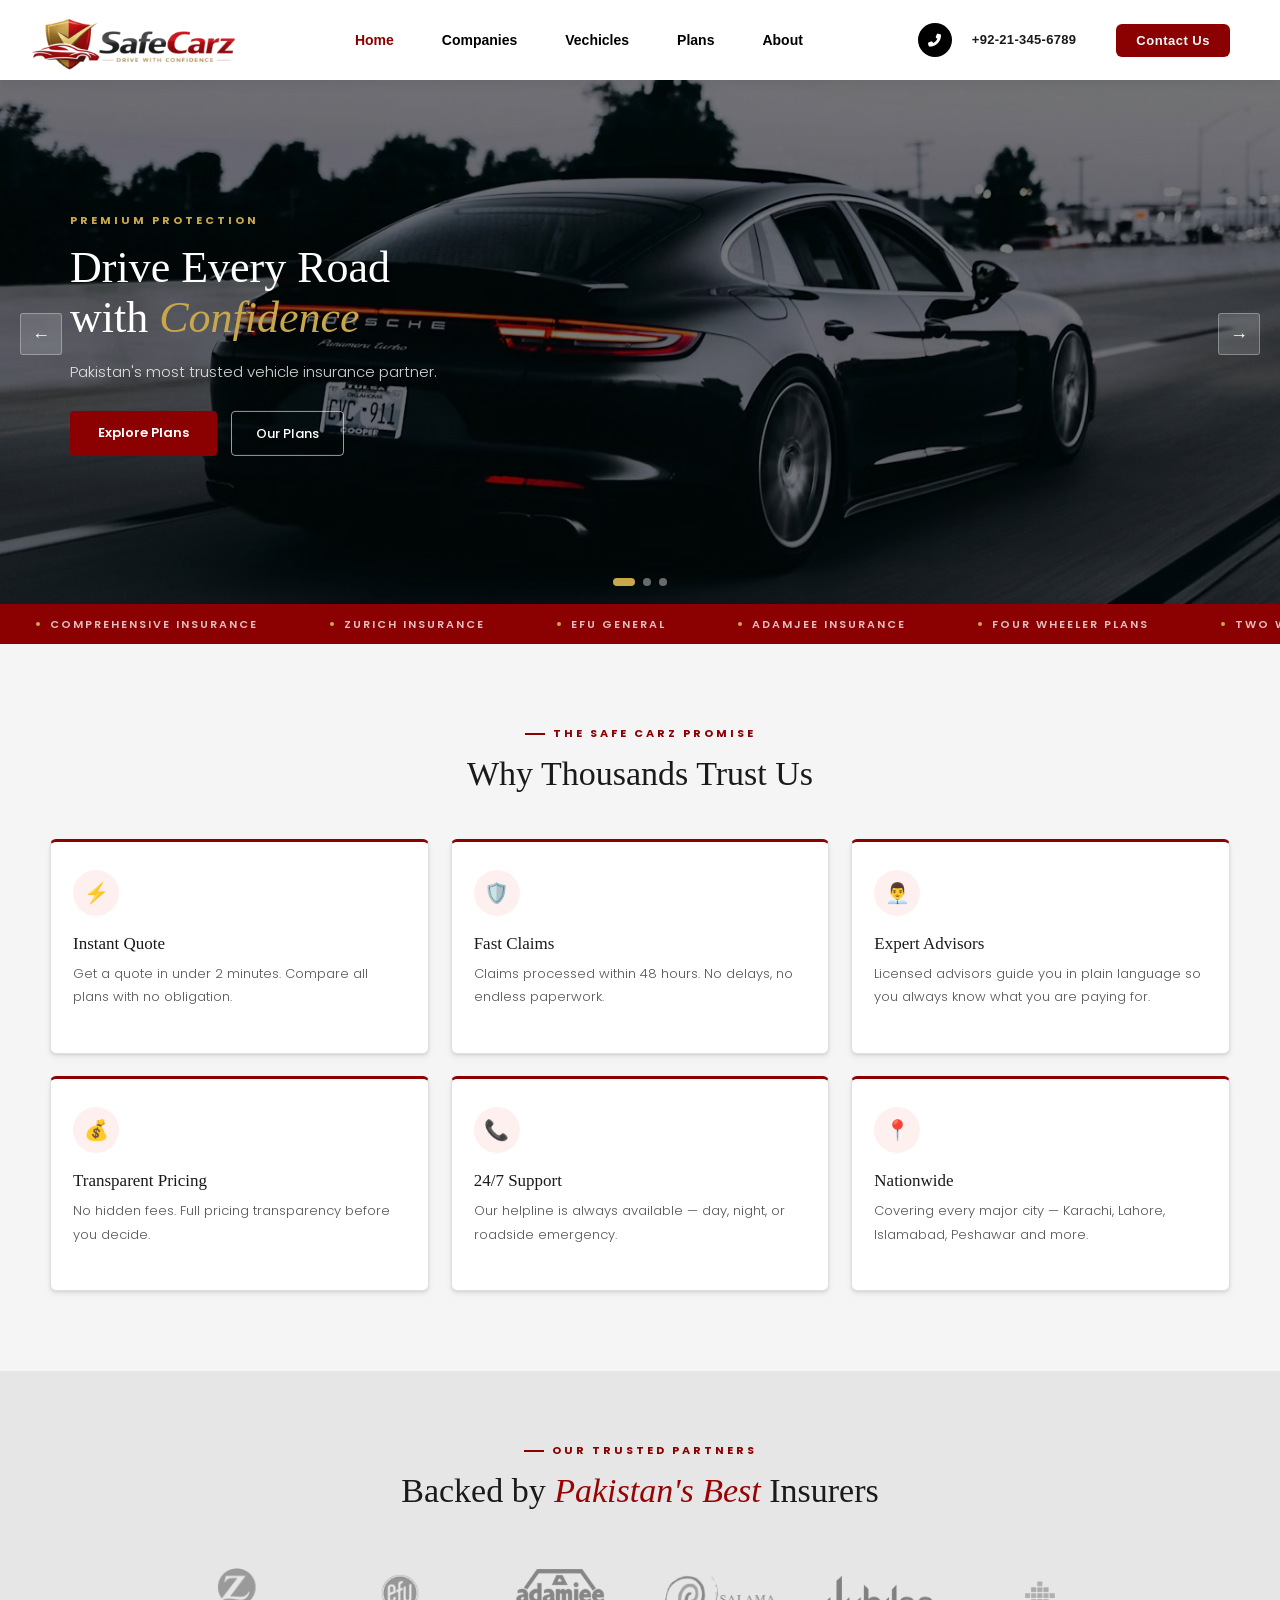
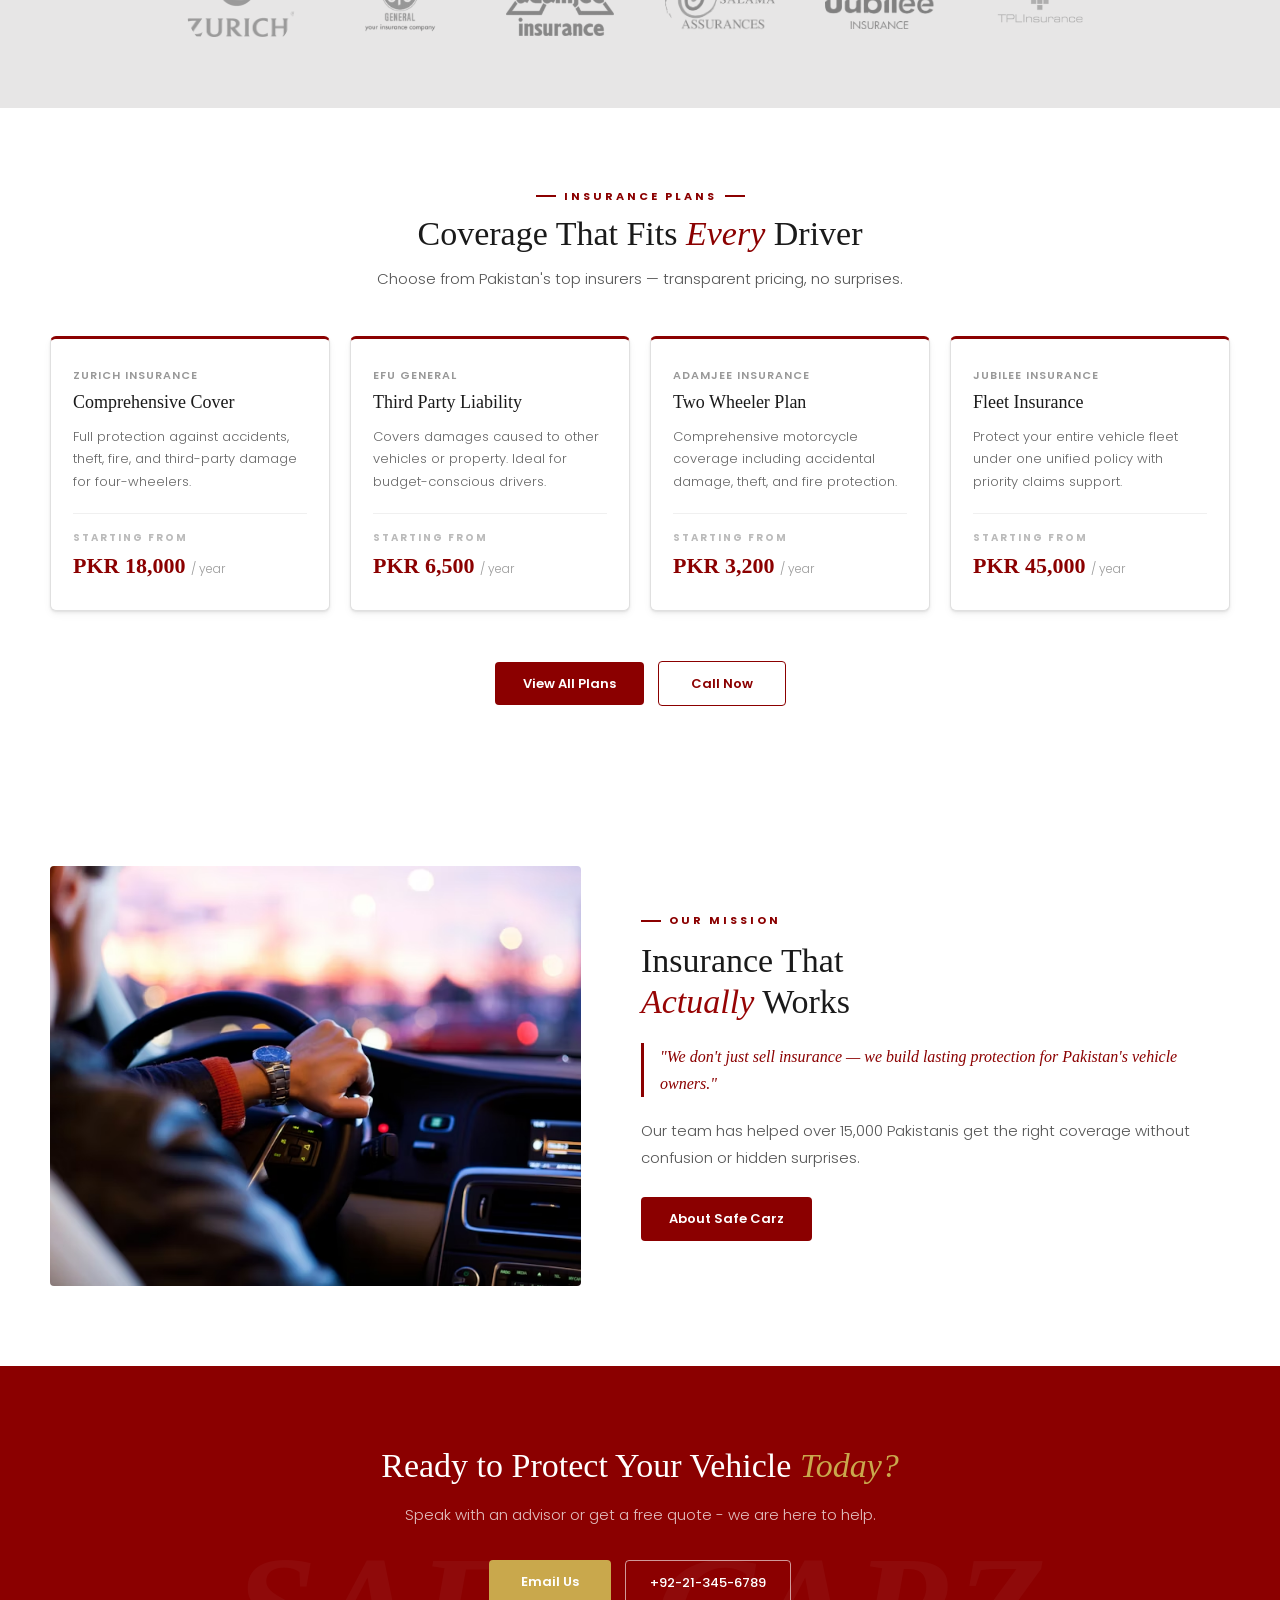
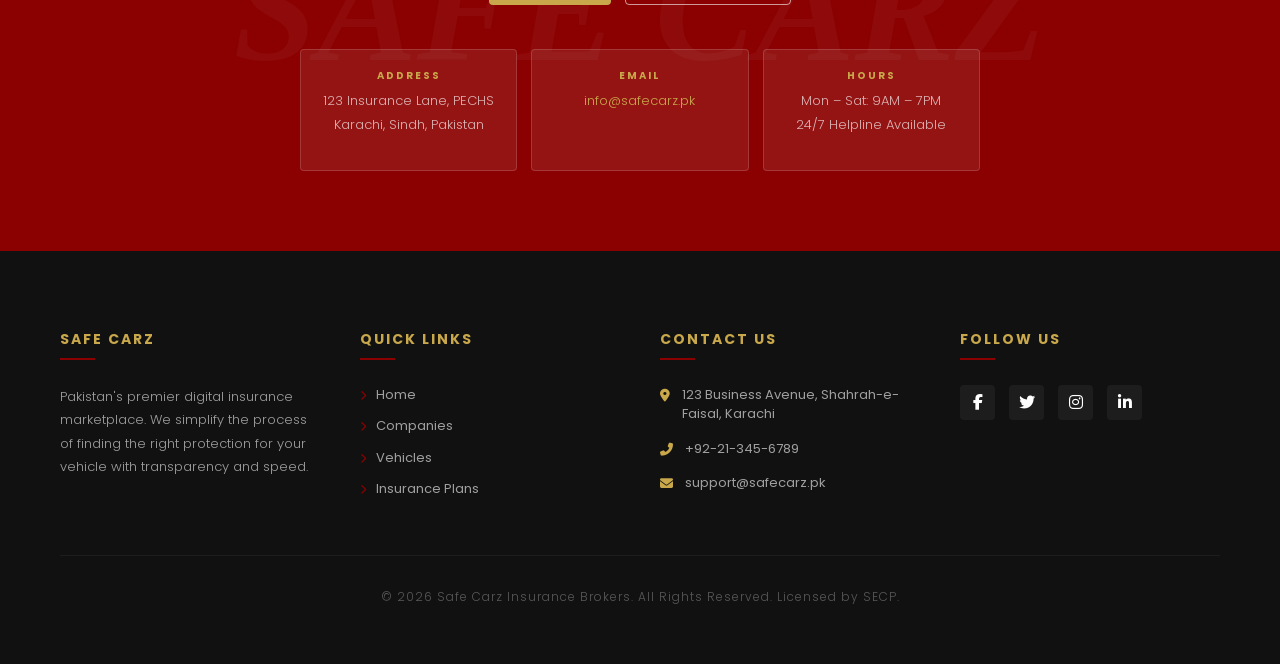
==== index.html @ 4051aa45 "moved files to root" ====
<!DOCTYPE html>
<html lang="en">
<head>
    <meta charset="UTF-8">
    <meta name="viewport" content="width=device-width, initial-scale=1.0">
    <title>Safe Carz — Premium Vehicle Insurance</title>
    <link href="https://fonts.googleapis.com/css2?family=Poppins:wght@300;400;600;700&display=swap" rel="stylesheet">
    <link rel="stylesheet" href="Style/HomePage.css">
    <link href="https://cdn.jsdelivr.net/npm/bootstrap@5.3.3/dist/css/bootstrap.min.css" rel="stylesheet">
    <link href="https://cdn.jsdelivr.net/npm/aos@2.3.4/dist/aos.css" rel="stylesheet">
    <link rel="stylesheet" href="https://cdnjs.cloudflare.com/ajax/libs/font-awesome/6.5.1/css/all.min.css">
    <link rel="stylesheet" href="Style/Global.css">
</head>
<body>
    <!-- Navbar -->
    <nav class="d-flex align-items-center justify-content-between flex-row">
        <div class="nav-logo">
            <img src="Assets/Safe Carz.png" alt="Safe Carz Logo">
        </div>
        <div class="navlinks d-flex gap-5">
            <a href="Index.html" style="color: #8B0000;">Home</a>
            <a href="companies.html">Companies</a>
            <a href="Vehicles.html">Vechicles</a>
            <a href="Plans.html">Plans</a>
            <a href="About.html">About</a>
        </div>
        <div class="nav-right">
            <div class="nphone-icon">
                <i class="fas fa-phone-alt"></i>
            </div>
            <div class="number">+92-21-345-6789</div>
            <a href="Contact.html"><button class="navbutton">Contact Us</button></a>
        </div>

        <button class="hamburger" aria-label="Toggle menu">
  <span></span><span></span><span></span>
</button>
    </nav>

    <!-- Hero Section -->
     <!-- Slide 1 -->
    <section class="hero">
        <div class="slide active">
            <img src="Assets/Car-slide-1.avif" alt="Car" />
            <div class="slide-overlay"></div>
            <div class="slide-text">
                <div class="tag">Premium Protection</div>
                <h1>Drive Every Road<br>with <em>Confidence</em></h1>
                <p>Pakistan's most trusted vehicle insurance partner.</p>
                <div class="btns">
                    <a href="Plans.html" class="btn-red">Explore Plans</a>
                    <a href="Plans.html" class="btn-white">Our Plans</a>
                </div>
            </div>
        </div>

        <!-- Slide 2 -->
        <div class="slide">
            <img src="Assets/Car-slide-2 .avif" alt="Car" />
            <div class="slide-overlay"></div>
            <div class="slide-text">
                <div class="tag">Zurich · EFU · Adamjee</div>
                <h1>8 Companies,<br><em>One</em> Trusted Partner</h1>
                <p>Compare plans from Pakistan's top insurers in one place.</p>
                <div class="btns">
                    <a href="companies.html" class="btn-red">View Companies</a>
                    <a href="Contact.html" class="btn-white">Call Now</a>
                </div>
            </div>
        </div>

        <!-- Slide 3 -->
        <div class="slide">
            <img src="Assets/Car-slide-3.avif" alt="Car" />
            <div class="slide-overlay"></div>
            <div class="slide-text">
                <div class="tag">Claims & Support</div>
                <h1>48-Hour<br><em>Claim</em> Settlement</h1>
                <p>Fast, fair claims — no delays, no paperwork hassle.</p>
                <div class="btns">
                    <a href="About.html" class="btn-red">Our Story</a>
                    <a href="Contact.html" class="btn-white">Contact Us</a>
                </div>
            </div>
        </div>

        <button class="arrow left" onclick="move(-1)">&#8592;</button>
        <button class="arrow right" onclick="move(1)">&#8594;</button>

        <div class="dots">
            <button class="dot on" onclick="goTo(0)"></button>
            <button class="dot" onclick="goTo(1)"></button>
            <button class="dot" onclick="goTo(2)"></button>
        </div>
    </section>

    <!-- Ticker -->
    <div class="ticker">
        <div class="ticker-inner">
            <div class="ticker-item">Comprehensive Insurance</div>
            <div class="ticker-item">Zurich Insurance</div>
            <div class="ticker-item">EFU General</div>
            <div class="ticker-item">Adamjee Insurance</div>
            <div class="ticker-item">Four Wheeler Plans</div>
            <div class="ticker-item">Two Wheeler Plans</div>
            <div class="ticker-item">48-Hour Claims</div>
            <div class="ticker-item">Nationwide Coverage</div>
            <div class="ticker-item">Comprehensive Insurance</div>
            <div class="ticker-item">Zurich Insurance</div>
            <div class="ticker-item">EFU General</div>
            <div class="ticker-item">Adamjee Insurance</div>
            <div class="ticker-item">Four Wheeler Plans</div>
            <div class="ticker-item">Two Wheeler Plans</div>
            <div class="ticker-item">48-Hour Claims</div>
            <div class="ticker-item">Nationwide Coverage</div>
        </div>
    </div>

    <!-- Why Choose Us -->
    <section class="why">
        <p class="label fade">The Safe Carz Promise</p>
        <h2 class="fade">Why Thousands Trust Us</h2>
        <div class="cards">
            <div class="why-card fade">
                <div class="card-icon">⚡</div>
                <h3>Instant Quote</h3>
                <p>Get a quote in under 2 minutes. Compare all plans with no obligation.</p>
            </div>
            <div class="why-card fade">
                <div class="card-icon">🛡️</div>
                <h3>Fast Claims</h3>
                <p>Claims processed within 48 hours. No delays, no endless paperwork.</p>
            </div>
            <div class="why-card fade">
                <div class="card-icon">👨‍💼</div>
                <h3>Expert Advisors</h3>
                <p>Licensed advisors guide you in plain language so you always know what you are paying for.</p>
            </div>
            <div class="why-card fade">
                <div class="card-icon">💰</div>
                <h3>Transparent Pricing</h3>
                <p>No hidden fees. Full pricing transparency before you decide.</p>
            </div>
            <div class="why-card fade">
                <div class="card-icon">📞</div>
                <h3>24/7 Support</h3>
                <p>Our helpline is always available — day, night, or roadside emergency.</p>
            </div>
            <div class="why-card fade">
                <div class="card-icon">📍</div>
                <h3>Nationwide</h3>
                <p>Covering every major city — Karachi, Lahore, Islamabad, Peshawar and more.</p>
            </div>
        </div>
    </section>

    <!-- Partners Section -->
    <section class="partners-section fade">
        <p class="label fade">Our Trusted Partners</p>
        <h2 class="fade" style="text-align:center; margin-bottom: 36px;">Backed by <em>Pakistan's Best</em> Insurers</h2>
        <div class="partner-img fade">
          <div class="partner-item">
            <img src="Assets/Zurich.png" alt="" class="p-img">
          </div>
          <div class="partner-item">
            <img src="Assets/EFU General Insurance logo PNG.png" alt="" class="p-img">
          </div>
          <div class="partner-item">
            <img src="Assets/Adamjee Insurance logo PNG.png" alt="" class="p-img">
          </div>
          <div class="partner-item">
            <img src="Assets/Salama Insurance logo PNG.png" alt="" class="p-img">
          </div>
          <div class="partner-item">
            <img src="Assets/Jubilee Insurance logo PNG.png" alt="" class="p-img">
          </div>
          <div class="partner-item">
            <img src="Assets/TPL Insurance logo PNG.png" alt="" class="p-img">
          </div>
        </div>
    </section>

    <!-- Plans Preview Section -->
    <section class="plans-section fade">
      <div class="plans-header">
        <div class="plans-label fade">Insurance Plans</div>
        <h2 class="plans-title fade">Coverage That Fits <em>Every</em> Driver</h2>
        <p class="plans-subtitle fade">Choose from Pakistan's top insurers — transparent pricing, no surprises.</p>
      </div>
      <div class="plans-grid">
        <div class="plan-card fade">
          <!-- <div class="plan-badge">Most Popular</div> -->
          <div class="plan-company">Zurich Insurance</div>
          <div class="plan-name">Comprehensive Cover</div>
          <div class="plan-desc">Full protection against accidents, theft, fire, and third-party damage for four-wheelers.</div>
          <div class="plan-divider"></div>
          <div class="plan-price-label">Starting from</div>
          <div class="plan-price">PKR 18,000 <span>/ year</span></div>
        </div>
        <div class="plan-card fade">
          <div class="plan-company">EFU General</div>
          <div class="plan-name">Third Party Liability</div>
          <div class="plan-desc">Covers damages caused to other vehicles or property. Ideal for budget-conscious drivers.</div>
          <div class="plan-divider"></div>
          <div class="plan-price-label">Starting from</div>
          <div class="plan-price">PKR 6,500 <span>/ year</span></div>
        </div>
        <div class="plan-card fade">
          <div class="plan-company">Adamjee Insurance</div>
          <div class="plan-name">Two Wheeler Plan</div>
          <div class="plan-desc">Comprehensive motorcycle coverage including accidental damage, theft, and fire protection.</div>
          <div class="plan-divider"></div>
          <div class="plan-price-label">Starting from</div>
          <div class="plan-price">PKR 3,200 <span>/ year</span></div>
        </div>
        <div class="plan-card fade">
          <div class="plan-company">Jubilee Insurance</div>
          <div class="plan-name">Fleet Insurance</div>
          <div class="plan-desc">Protect your entire vehicle fleet under one unified policy with priority claims support.</div>
          <div class="plan-divider"></div>
          <div class="plan-price-label">Starting from</div>
          <div class="plan-price">PKR 45,000 <span>/ year</span></div>
        </div>
      </div>
      <div class="plans-cta fade">
        <a href="Plans.html" class="btn-red">View All Plans</a>
        <a href="Contact.html" class="btn-outline">Call Now</a>
      </div>
    </section>

    <!-- Features Section -->
    <section class="feature">
        <img src="Assets/Feature-img.avif" alt="Driving" />
        <div class="feature-text">
            <p class="label fade">Our Mission</p>
            <h2 class="fade">Insurance That<br><em>Actually</em> Works</h2>
            <div class="feature-quote fade">"We don't just sell insurance — we build lasting protection for Pakistan's vehicle owners."</div>
            <p class="fade">Our team has helped over 15,000 Pakistanis get the right coverage without confusion or hidden surprises.</p>
            <div style="margin-top:26px" class="fade">
                <a href="#" class="btn-red">About Safe Carz</a>
            </div>
        </div>
    </section>

    <!-- CTA Section -->
    <section class="cta fade">
        <h2 class="fade">Ready to Protect Your Vehicle <em>Today?</em></h2>
        <p class="fade">Speak with an advisor or get a free quote - we are here to help.</p>
        <div class="cta-btns fade">
            <a href="mailto:info@safecarz.pk" class="btn-gold">Email Us</a>
            <a href="" class="btn-white">+92-21-345-6789</a>
        </div>
        <div class="cta-boxes fade">
            <div class="cta-box">
                <div class="cta-box-title">Address</div>
                <p>123 Insurance Lane, PECHS<br>Karachi, Sindh, Pakistan</p>
            </div>
            <div class="cta-box">
                <div class="cta-box-title">Email</div>
                <p><a href="mailto:info@safecarz.pk">info@safecarz.pk</a></p>
            </div>
            <div class="cta-box">
                <div class="cta-box-title">Hours</div>
                <p>Mon – Sat: 9AM – 7PM<br>24/7 Helpline Available</p>
            </div>
        </div>
    </section>

    <!-- Footer -->
  <footer class="sc-footer">
    <div class="container" style="max-width: 1200px; margin: 0 auto; padding: 0 20px;">
        <div class="footer-grid" style="display: grid; grid-template-columns: repeat(auto-fit, minmax(200px, 1fr)); gap: 40px;">
            
            <div class="footer-col">
                <h4 class="sc-footer-heading">Safe Carz</h4>
                <p class="sc-footer-text">
                    Pakistan's premier digital insurance marketplace. We simplify the process of finding the right protection for your vehicle with transparency and speed.
                </p>
            </div>

            <div class="footer-col">
                <h4 class="sc-footer-heading">Quick Links</h4>
                <ul class="sc-footer-links">
                    <li><a href="HomePage.html"><i class="fas fa-chevron-right"></i> Home</a></li>
                    <li><a href="companies.html"><i class="fas fa-chevron-right"></i> Companies</a></li>
                    <li><a href="Vehicles.html"><i class="fas fa-chevron-right"></i> Vehicles</a></li>
                    <li><a href="Plans.html"><i class="fas fa-chevron-right"></i> Insurance Plans</a></li>
                </ul>
            </div>

            <div class="footer-col">
                <h4 class="sc-footer-heading">Contact Us</h4>
                <div class="sc-footer-contact-item">
                    <i class="fas fa-map-marker-alt"></i>
                    <span>123 Business Avenue, Shahrah-e-Faisal, Karachi</span>
                </div>
                <div class="sc-footer-contact-item">
                    <i class="fas fa-phone-alt"></i>
                    <a href="tel:+92213456789">+92-21-345-6789</a>
                </div>
                <div class="sc-footer-contact-item">
                    <i class="fas fa-envelope"></i>
                    <a href="mailto:support@safecarz.pk">support@safecarz.pk</a>
                </div>
            </div>

            <div class="footer-col">
                <h4 class="sc-footer-heading">Follow Us</h4>
                <div class="sc-social-icons">
                    <a href="#"><i class="fab fa-facebook-f"></i></a>
                    <a href="#"><i class="fab fa-twitter"></i></a>
                    <a href="#"><i class="fab fa-instagram"></i></a>
                    <a href="#"><i class="fab fa-linkedin-in"></i></a>
                </div>
            </div>
        </div>

        <div class="sc-footer-hr"></div>
        <p class="sc-footer-bottom">&copy; 2026 Safe Carz Insurance Brokers. All Rights Reserved. Licensed by SECP.</p>
    </div>
 </footer>

<script src="Scripts/Homepage.js"></script>
</body>
</html>
---- Style/HomePage.css ----
/* ── Hero Section  */
.hero {
  margin-top: 68px;
  position: relative;
  height: 540px;
  overflow: hidden;
}

.slide {
  position: absolute;
  inset: 0;
  opacity: 0;
  transition: opacity 1s;
}

.slide.active {
  opacity: 1;
}

.slide img {
  width: 100%;
  height: 100%;
  object-fit: cover;
}

.slide-overlay {
  position: absolute;
  inset: 0;
  background: rgba(0, 0, 0, 0.52);
}

.slide-text {
  position: absolute;
  top: 50%;
  left: 70px;
  transform: translateY(-50%);
  color: white;
  max-width: 520px;
}

.slide-text .tag {
  font-size: 11px;
  font-weight: 700;
  letter-spacing: 3px;
  text-transform: uppercase;
  color: #C9A84C;
  margin-bottom: 14px;
}

.slide-text h1 {
  font-family: Georgia, serif;
  font-size: 44px;
  line-height: 1.15;
  margin-bottom: 14px;
}

.slide-text h1 em {
  color: #C9A84C;
  font-style: italic;
}

.slide-text p {
  color: rgba(255, 255, 255, 0.82);
  margin-bottom: 26px;
}

.slide-text .btns {
  display: flex;
  gap: 14px;
}

.arrow {
  position: absolute;
  top: 50%;
  transform: translateY(-50%);
  background: rgba(255, 255, 255, 0.15);
  border: 1px solid rgba(255, 255, 255, 0.3);
  color: #fff;
  width: 42px;
  height: 42px;
  font-size: 18px;
  cursor: pointer;
  display: flex;
  align-items: center;
  justify-content: center;
  z-index: 10;
  border-radius: 3px;
}

.arrow:hover {
  background: #8B0000;
  border-color: #8B0000;
}

.arrow.left {
  left: 20px;
}

.arrow.right {
  right: 20px;
}

.dots {
  position: absolute;
  bottom: 18px;
  left: 50%;
  transform: translateX(-50%);
  display: flex;
  gap: 8px;
  z-index: 10;
}

.dot {
  width: 8px;
  height: 8px;
  border-radius: 50%;
  background: rgba(255, 255, 255, 0.4);
  border: none;
  cursor: pointer;
  transition: background 0.3s, width 0.3s;
}

.dot.on {
  background: #C9A84C;
  width: 22px;
  border-radius: 4px;
}

/* ── Ticker ── */
.ticker {
  background: #8B0000;
  height: 40px;
  overflow: hidden;
  display: flex;
  align-items: center;
}

.ticker-inner {
  display: flex;
  animation: scroll 24s linear infinite;
  white-space: nowrap;
}

.ticker-item {
  padding: 0 36px;
  font-size: 11px;
  font-weight: 600;
  letter-spacing: 2px;
  text-transform: uppercase;
  color: rgba(255, 255, 255, 0.75);
  display: flex;
  align-items: center;
  gap: 10px;
}

.ticker-item::before {
  content: '';
  width: 4px;
  height: 4px;
  border-radius: 50%;
  background: #C9A84C;
}

@keyframes scroll {
  from {
    transform: translateX(0);
  }

  to {
    transform: translateX(-50%);
  }
}

/* ── Why Choose Us ── */
.why {
  background: #f5f5f5;
  padding: 80px 50px;
  transition: 0.3s ease-in-out;
}

.why h2,
.why .label {
  text-align: center;
  justify-content: center;
}

.why h2 {
  margin-bottom: 44px;
}

.cards {
     transition: 0.3s ease-in-out;
  display: grid;
  grid-template-columns: repeat(3, 1fr);
  gap: 22px;
}

/* SHARED SHIMMER CARD  — why-card + plan-card */
.why-card,
.plan-card {
  background: #fff;
  border: 1px solid #e0e0e0;
  border-top: 3px solid #8B0000;
  padding: 28px 22px;
  border-radius: 6px;
     transition: 0.3s ease-in-out;
  position: relative;
  overflow: hidden;
  cursor: pointer;
  box-shadow:
    0 1px 2px rgba(0, 0, 0, 0.06),
    0 2px 4px rgba(0, 0, 0, 0.06),
    0 4px 8px rgba(0, 0, 0, 0.04);
  transition:
    transform 0.35s cubic-bezier(0.22, 0.61, 0.36, 1),
    box-shadow 0.35s cubic-bezier(0.22, 0.61, 0.36, 1),
    border-color 0.3s;
       transition: 0.3s ease-in-out;  
}

/* Shimmer beam */
.why-card::before,
.plan-card::before {
  content: '';
     transition: 0.3s ease-in-out;
  position: absolute;
  top: 0;
  left: -80%;
  width: 60%;
  height: 100%;
  background: linear-gradient(105deg,
      transparent 40%,
      rgba(255, 255, 255, 0.6) 50%,
      transparent 60%);
  transform: skewX(-15deg);
  transition: left 0.6s ease;
  pointer-events: none;
  z-index: 2;
}

/* Inner highlight rim */
.why-card::after,
.plan-card::after {
  content: '';
  position: absolute;
  inset: 0;
  border-radius: 6px;
  border-top: 1px solid rgba(255, 255, 255, 0.85);
  pointer-events: none;
  z-index: 3;
   transition: 0.3s ease-in-out;
}

/* Lift on hover — !important overrides .fade.show's translateY(0) */
.why-card:hover,
.plan-card:hover,
.why-card.fade.show:hover,
.plan-card.fade.show:hover,
.why-card.show:hover,
.plan-card.show:hover {
  transform: translateY(-8px) scale(1.01) !important;
  border-left-color: #c0c0c0;
  border-right-color: #c0c0c0;
     transition: 0.3s ease-in-out;
  border-bottom-color: #c0c0c0;
  border-top: 3px solid #8B0000;
  box-shadow:
    0 2px 4px rgba(0, 0, 0, 0.06),
    0 6px 12px rgba(0, 0, 0, 0.08),
    0 16px 32px rgba(0, 0, 0, 0.10),
    0 24px 48px rgba(139, 0, 0, 0.07);
     transition: 0.3s ease-in-out;
}

/* Trigger shimmer */
.why-card:hover::before,
.plan-card:hover::before {
  left: 120%;
     transition: 0.3s ease-in-out;
}

/* Keep card text above the shimmer layer */
.why-card>*,
.plan-card>* {
  position: relative;
  z-index: 1;
     transition: 0.3s ease-in-out;
}

/* ── Why-card extras ── */
.why-card .card-icon {
  width: 46px;
  height: 46px;
  border-radius: 50%;
  background: #fff0f0;
  font-size: 20px;
  display: flex;
  align-items: center;
  justify-content: center;
  margin-bottom: 18px;
}

.why-card h3 {
  font-family: Georgia, serif;
  font-size: 17px;
  margin-bottom: 8px;
  color: #1a1a1a;
}

.why-card p {
  font-size: 13px;
}

/* Card entrance animation */
@keyframes cardRise {
  from {
    opacity: 0;
    transform: translateY(40px);
  }

  to {
    opacity: 1;
    transform: translateY(0);
  }
}

.why-card.show {
  /* animation: cardRise 0.55s cubic-bezier(.22, .68, 0, 1.2) forwards; */
     transition: 0.3s ease-in-out;
}

.why-card:nth-child(1) {
  animation-delay: 0.05s;
}

.why-card:nth-child(2) {
  animation-delay: 0.12s;
}

.why-card:nth-child(3) {
  animation-delay: 0.19s;
}

.why-card:nth-child(4) {
  animation-delay: 0.26s;
}

.why-card:nth-child(5) {
  animation-delay: 0.33s;
}

.why-card:nth-child(6) {
  animation-delay: 0.40s;
}

/* ── Partners ── */
.partner-img {
  display: flex;
  gap: 50px;
  justify-content: center;
  align-items: center;
  margin-bottom: 30px;
}

.p-img {
  height: 110px;
  width: 110px;
  border-radius: 50%;
  object-fit: contain;
  filter: grayscale(100%);
  opacity: 0.6;
  transition: filter 0.3s, opacity 0.3s, transform 0.3s;
}

.partners-section {
  padding: 70px 50px;
  background: #ffffff;
  text-align: center;
  background-color: #e7e6e6;
  margin-bottom: -50px;
}

.partners-section .label {
  justify-content: center;
}

.p-img:hover {
  filter: grayscale(0%);
  opacity: 1;
  transform: scale(1.1);
}

.partner-item {
  display: flex;
  flex-direction: column;
  align-items: center;
  gap: 40px;
  cursor: pointer;
}

.partner-item:hover .p-img {
  filter: grayscale(0%);
  opacity: 1;
  transform: scale(1.1);
}

/* ── Plans Section ── */
.plans-section {
  padding: 80px 50px;
  background: #fff;
}

.plans-header {
  text-align: center;
  margin-bottom: 44px;
}

.plans-label {
  font-size: 11px;
  font-weight: 700;
  letter-spacing: 3px;
  text-transform: uppercase;
  color: #8B0000;
  margin-bottom: 10px;
  display: flex;
  align-items: center;
  justify-content: center;
  gap: 8px;
}

.plans-label::before,
.plans-label::after {
  content: '';
  width: 20px;
  height: 2px;
  background: #8B0000;
}

.plans-title {
  font-family: Georgia, serif;
  font-size: 34px;
  color: #1a1a1a;
  margin-bottom: 10px;
}

.plans-title em {
  color: #8B0000;
  font-style: italic;
}

.plans-subtitle {
  font-size: 15px;
  color: #555;
  font-weight: 300;
}

.plans-grid {
  display: grid;
  grid-template-columns: repeat(4, 1fr);
  gap: 20px;
  margin-bottom: 40px;
}

/* ── Plan-card internals ── */
.plan-badge {
  display: inline-block;
  font-size: 9px;
  font-weight: 700;
  letter-spacing: 2px;
  text-transform: uppercase;
  background: rgba(201, 168, 76, 0.12);
  color: #8B6914;
  border: 1px solid rgba(201, 168, 76, 0.3);
  padding: 3px 8px;
  border-radius: 2px;
  margin-bottom: 14px;
}

.plan-company {
  font-size: 11px;
  color: #999;
  font-weight: 600;
  letter-spacing: 1px;
  text-transform: uppercase;
  margin-bottom: 6px;
}

.plan-name {
  font-family: Georgia, serif;
  font-size: 18px;
  color: #1a1a1a;
  margin-bottom: 10px;
}

.plan-desc {
  font-size: 13px;
  color: #666;
  line-height: 1.7;
  font-weight: 300;
  margin-bottom: 20px;
}

.plan-divider {
  height: 1px;
  background: #f0f0f0;
  margin-bottom: 16px;
}

.plan-price-label {
  font-size: 10px;
  font-weight: 700;
  letter-spacing: 2px;
  text-transform: uppercase;
  color: #bbb;
  margin-bottom: 4px;
}

.plan-price {
  font-family: Georgia, serif;
  font-size: 22px;
  color: #8B0000;
  font-weight: 700;
}

.plan-price span {
  font-size: 12px;
  color: #999;
  font-family: 'Poppins', sans-serif;
  font-weight: 300;
}

.plans-cta {
  text-align: center;
  margin-top: 50px;
  display: flex;
  justify-content: center;
  align-items: center;
  gap: 14px;
}

.btn-outline {
  background: transparent;
  color: #8B0000;
  padding: 12px 32px;
  border: 1px solid #8B0000;
  font-size: 13px;
  font-weight: 600;
  border-radius: 4px;
  cursor: pointer;
  display: inline-block;
  margin-left: 0;
}

.plan-card.show {
  animation: cardRise 0.55s cubic-bezier(.22, .68, 0, 1.2) forwards;
     transition: 0.3s ease-in-out;
}

.plan-card:nth-child(1) {
  animation-delay: 0.05s;
     transition: 0.3s ease-in-out;
}

.plan-card:nth-child(2) {
  animation-delay: 0.12s;
     transition: 0.3s ease-in-out;
}

.plan-card:nth-child(3) {
  animation-delay: 0.19s;
     transition: 0.3s ease-in-out;
}

.plan-card:nth-child(4) {
  animation-delay: 0.26s;
     transition: 0.3s ease-in-out;
}

/* ── Feature ── */
.feature {
  display: flex;
  align-items: center;
  gap: 60px;
  padding: 80px 50px;
  background: #fff;
}

.feature img {
  width: 45%;
  height: 420px;
  object-fit: cover;
  border-radius: 4px;
}

.feature-text {
  flex: 1;
}

.feature-quote {
  font-family: Georgia, serif;
  font-size: 16px;
  font-style: italic;
  color: #8B0000;
  border-left: 3px solid #8B0000;
  padding-left: 16px;
  margin: 20px 0;
  line-height: 1.7;
}

.fade {
  opacity: 0;
  transform: translateY(24px);
     transition: 0.3s ease-in-out;
}

.fade.show {
  opacity: 1;
     transition: 0.3s ease-in-out;
  transform: translateY(0);
}

/* Cards that are also .fade need hover transition to be fast */
.why-card.fade,
.plan-card.fade {
  transition:
    opacity 0.6s ease,
    transform 0.35s cubic-bezier(0.22, 0.61, 0.36, 1),
    box-shadow 0.35s cubic-bezier(0.22, 0.61, 0.36, 1),
    border-color 0.3s;
       transition: 0.3s ease-in-out;
}

/* ── CTA Section ── */
.cta {
  background: #8B0000;
  padding: 80px 50px;
  text-align: center;
  position: relative;
  overflow: hidden;
}

.cta::before {
  content: 'SAFE CARZ';
  position: absolute;
  top: 50%;
  left: 50%;
  transform: translate(-50%, -50%);
  font-family: Georgia, serif;
  font-size: 150px;
  font-weight: 700;
  font-style: italic;
  color: rgba(255, 255, 255, 0.04);
  white-space: nowrap;
  pointer-events: none;
}

.cta h2 {
  color: #fff;
  position: relative;
}

.cta h2 em {
  color: #C9A84C;
}

.cta>p {
  color: rgba(255, 255, 255, 0.75);
  margin-bottom: 32px;
  position: relative;
}

.cta-btns {
  display: flex;
  gap: 14px;
  justify-content: center;
  position: relative;
  margin-bottom: 44px;
}

.btn-gold {
  background: #C9A84C;
  color: #fff;
  padding: 12px 32px;
  border: none;
  font-size: 13px;
  font-weight: 600;
  border-radius: 4px;
  cursor: pointer;
  display: inline-block;
}

.btn-gold:hover {
  background: #b8943d;
}

.cta-boxes {
  display: grid;
  grid-template-columns: repeat(3, 1fr);
  gap: 14px;
  max-width: 680px;
  margin: 0 auto;
  position: relative;
}

.cta-box {
  background: rgba(255, 255, 255, 0.08);
  border: 1px solid rgba(255, 255, 255, 0.15);
  padding: 18px;
  border-radius: 4px;
}

.cta-box-title {
  font-size: 10px;
  font-weight: 700;
  letter-spacing: 2px;
  text-transform: uppercase;
  color: #C9A84C;
  margin-bottom: 6px;
}

.cta-box p {
  color: rgba(255, 255, 255, 0.68);
  font-size: 13px;
}

.cta-box a {
  color: #C9A84C;
}

/* ── Footer ── */
/* ===== SAFE CARZ FOOTER STYLES ===== */
.sc-footer {
    background: #111111;
    padding: 80px 0 40px;
    font-family: 'Poppins', sans-serif;
}

.sc-footer-heading {
    color: #C9A84C;
    margin-bottom: 25px;
    font-weight: 700;
    letter-spacing: 2px;
    text-transform: uppercase;
    font-size: 14px;
    position: relative;
    padding-bottom: 12px;
}

.sc-footer-heading::after {
    content: '';
    position: absolute;
    left: 0;
    bottom: 0;
    width: 35px;
    height: 2px;
    background: #8B0000;
}

.sc-footer-text {
    color: rgba(255, 255, 255, 0.6);
    line-height: 1.8;
    font-size: 13px;
}

.sc-footer-links {
    list-style: none;
    padding: 0;
}

.sc-footer-links li {
    margin-bottom: 12px;
}

.sc-footer-links li a {
    color: rgba(255, 255, 255, 0.6);
    text-decoration: none;
    display: flex;
    align-items: center;
    gap: 10px;
    transition: all 0.3s ease;
    font-size: 13px;
}

.sc-footer-links li a:hover {
    color: #C9A84C;
    transform: translateX(5px);
}

.sc-footer-links li a i {
    font-size: 10px;
    color: #8B0000;
}

.sc-footer-contact-item {
    display: flex;
    align-items: flex-start;
    gap: 12px;
    margin-bottom: 15px;
    font-size: 13px;
    color: rgba(255, 255, 255, 0.6);
}

.sc-footer-contact-item i {
    color: #C9A84C;
    margin-top: 4px;
}

.sc-footer-contact-item a {
    color: inherit;
    text-decoration: none;
}

.sc-social-icons a {
    display: inline-flex;
    align-items: center;
    justify-content: center;
    width: 35px;
    height: 35px;
    background: rgba(255,255,255,0.05);
    border-radius: 4px;
    margin-right: 10px;
    color: #fff;
    transition: all 0.3s ease;
}

.sc-social-icons a:hover {
    background: #8B0000;
    color: #fff;
    transform: translateY(-3px);
}

.sc-footer-hr {
    height: 1px;
    background: rgba(255, 255, 255, 0.05);
    margin: 40px 0 30px;
}

.sc-footer-bottom {
    font-size: 12px;
    color: rgba(255, 255, 255, 0.3);
    text-align: center;
    letter-spacing: 1px;
}

/* Responsive adjust for the grid */
@media (max-width: 768px) {
    .sc-footer {
        padding: 50px 0 30px;
        text-align: center;
    }
    .sc-footer-heading::after {
        left: 50%;
        transform: translateX(-50%);
    }
    .sc-footer-links li a {
        justify-content: center;
    }
    .sc-footer-contact-item {
        justify-content: center;
    }
}

@keyframes fadeInUp {
  from {
    opacity: 0;
    transform: translateY(30px);
  }

  to {
    opacity: 1;
    transform: translateY(0);
  }
}

@keyframes fadeInLeft {
  from {
    opacity: 0;
    transform: translateX(-40px);
  }

  to {
    opacity: 1;
    transform: translateX(0);
  }
}

@keyframes fadeInRight {
  from {
    opacity: 0;
    transform: translateX(40px);
  }

  to {
    opacity: 1;
    transform: translateX(0);
  }
}

@keyframes scaleIn {
  from {
    opacity: 0;
    transform: scale(0.88);
  }

  to {
    opacity: 1;
    transform: scale(1);
  }
}

@keyframes slideInTag {
  from {
    opacity: 0;
    letter-spacing: 8px;
  }

  to {
    opacity: 1;
    letter-spacing: 3px;
  }
}
@keyframes pulseGlow {

  0%,
  100% {
    box-shadow: 0 0 0 0 rgba(139, 0, 0, 0.0);
  }

  50% {
    box-shadow: 0 0 18px 4px rgba(139, 0, 0, 0.18);
  }
}

@keyframes borderPulse {

  0%,
  100% {
    border-color: #8B0000;
  }

  50% {
    border-color: #C9A84C;
  }
}

@keyframes floatY {

  0%,
  100% {
    transform: translateY(0);
  }

  50% {
    transform: translateY(-6px);
  }
}

@keyframes countUp {
  from {
    opacity: 0;
    transform: translateY(12px);
  }

  to {
    opacity: 1;
    transform: translateY(0);
  }
}

@keyframes spinIn {
  from {
    opacity: 0;
    transform: rotate(-20deg) scale(0.7);
  }

  to {
    opacity: 1;
    transform: rotate(0deg) scale(1);
  }
}

/* ── Hero slide text ── */
.slide.active .tag {
  animation: slideInTag 0.7s 0.2s ease both;
}

.slide.active h1 {
  animation: fadeInLeft 0.75s 0.35s cubic-bezier(0.22, 0.61, 0.36, 1) both;
}

.slide.active p {
  animation: fadeInLeft 0.75s 0.55s ease both;
}

.slide.active .btns {
  animation: fadeInUp 0.65s 0.75s ease both;
}
 .btn-red::after,
.btn-gold::after {
  content: '';
  position: absolute;
  inset: 0;
  width: auto;
  height: auto;
  background: rgba(255, 255, 255, 0.15);
  transform: translateX(-100%) skewX(-15deg);
  transition: transform 0.45s ease;
  bottom: auto;
  left: 0;
} 

 .btn-red:hover::after,
.btn-gold:hover::after {
  transform: translateX(120%) skewX(-15deg);
}

.btn-red:hover,
.btn-gold:hover {
  transform: translateY(-2px);
  box-shadow: 0 6px 20px rgba(139, 0, 0, 0.35);
}

.btn-outline {
  transition: background 0.3s ease, color 0.3s ease, transform 0.2s ease, box-shadow 0.3s ease;
}

.btn-outline:hover {
  /* background: #8B0000; */
  /* color: #fff; */
  transform: translateY(-2px);
  box-shadow: 0 6px 20px rgba(139, 0, 0, 0.3);
} 

/* ── Feature section image ── */
.feature img {
  transition: transform 0.5s ease, box-shadow 0.5s ease;
}

.feature img:hover {
  transform: scale(1.03);
  box-shadow: 0 24px 50px rgba(0, 0, 0, 0.18);
}

/* ── Feature quote bar animation ── */
.feature-quote {
  position: relative;
  transition: border-left-color 0.4s ease, padding-left 0.3s ease;
}

.feature-quote:hover {
  border-left-color: #C9A84C;
  padding-left: 22px;
}

/* ── CTA buttons float animation ── */
.cta-btns .btn-gold {
  animation: floatY 3s 0s ease-in-out infinite;
}

.cta-btns .btn-white {
  animation: floatY 3s 1.5s ease-in-out infinite;
}

/* ── CTA boxes ── */
.cta-box {
  transition: background 0.3s ease, transform 0.3s ease, border-color 0.3s ease;
}

.cta-box:hover {
  background: rgba(255, 255, 255, 0.14);
  border-color: rgba(201, 168, 76, 0.5);
  transform: translateY(-4px);
}

.cta-box-title {
  transition: letter-spacing 0.3s ease;
}

.cta-box:hover .cta-box-title {
  letter-spacing: 3px;
}

/* ============================================================
   PASTE THIS AT THE VERY BOTTOM OF YOUR HomePage.css
   ============================================================ */

/* Hamburger button (hidden on desktop) */
.hamburger {
  display: none;
  flex-direction: column;
  gap: 5px;
  cursor: pointer;
  background: none;
  border: none;
  padding: 4px;
}
.hamburger span {
  display: block;
  width: 26px;
  height: 2px;
  background: #1a1a1a;
  border-radius: 2px;
  transition: all 0.3s ease;
}
.hamburger.open span:nth-child(1) { transform: translateY(7px) rotate(45deg); }
.hamburger.open span:nth-child(2) { opacity: 0; }
.hamburger.open span:nth-child(3) { transform: translateY(-7px) rotate(-45deg); }

/* ── Tablet (max 991px) ── */
@media (max-width: 991px) {
  .hamburger { display: flex; }

  .navlinks {
    position: fixed;
    top: 68px;
    left: 0; right: 0;
    background: #fff;
    flex-direction: column !important;
    gap: 0 !important;
    max-height: 0;
    overflow: hidden;
    transition: max-height 0.4s ease;
    z-index: 999;
    box-shadow: 0 4px 12px rgba(0,0,0,0.1);
  }
  .navlinks.open { max-height: 400px; padding: 12px 0 20px; }
  .navlinks a { padding: 13px 28px; display: block; border-bottom: 1px solid #f0f0f0; }

  .nav-right { display: none; }

  .cards { grid-template-columns: repeat(2, 1fr); }
  .plans-grid { grid-template-columns: repeat(2, 1fr); }

  .feature { flex-direction: column; gap: 36px; }
  .feature img { width: 100%; height: 300px; }

  .partner-img { flex-wrap: wrap; gap: 22px; }
  .cta-boxes { grid-template-columns: repeat(3, 1fr); max-width: 100%; }
}

/* ── Mobile (max 767px) ── */
@media (max-width: 767px) {
  .hero { height: 420px; }

  .slide-text { left: 20px; right: 20px; max-width: 100%; }
  .slide-text h1 { font-size: 26px; }
  .slide-text .btns { flex-wrap: wrap; }

  .why { padding: 50px 20px; }
  .cards { grid-template-columns: repeat(2, 1fr); gap: 14px; }

  .partners-section { padding: 50px 20px; }
  .p-img { height: 70px; width: 70px; }

  .plans-section { padding: 50px 20px; }
  .plans-grid { grid-template-columns: repeat(2, 1fr); gap: 14px; }
  .plans-cta { flex-direction: column; align-items: center; }

  .feature { padding: 50px 20px; }
  .feature img { height: 240px; }

  .cta { padding: 50px 20px; }
  .cta-btns { flex-direction: column; align-items: center; }
  .cta-boxes { grid-template-columns: 1fr; }

  .footer-grid { grid-template-columns: 1fr !important; text-align: center; }
  .sc-footer-links li a { justify-content: center; }
  .sc-footer-contact-item { justify-content: center; }
  .sc-social-icons { display: flex; justify-content: center; }
}

/* ── Small Mobile (max 480px) ── */
@media (max-width: 480px) {
  .hero { height: 360px; }
  .slide-text h1 { font-size: 22px; }

  .cards { grid-template-columns: 1fr; }
  .plans-grid { grid-template-columns: 1fr; }

  .cta h2 { font-size: 20px; }
  .cta::before { font-size: 70px; }
}

@media (max-width: 991px) {
  nav {
    padding: 0 16px;
  }

  .hamburger { display: flex; }

  .navlinks {
    position: fixed;
    top: 68px;
    left: 0; right: 0;
    background: #fff;
    flex-direction: column !important;
    gap: 0 !important;
    max-height: 0;
    overflow: hidden;
    transition: max-height 0.4s ease;
    z-index: 999;
    box-shadow: 0 4px 12px rgba(0,0,0,0.1);
  }
  .navlinks.open { max-height: 400px; padding: 12px 0 20px; }
  .navlinks a { padding: 13px 28px; display: block; border-bottom: 1px solid #f0f0f0; }

  /* Hide phone number and Contact button, keep only hamburger */
  .nav-right { display: none; }
  .nphone-icon { display: none; }
  .number { display: none; }
}

.hero {
  margin-top: 64px; /* was 68px, match the nav height */
}
---- Style/Global.css ----
* {
  margin: 0;
  padding: 0;
  box-sizing: border-box;

}

nav * {
  box-sizing: border-box !important;
}

body {
  font-family: 'Poppins', sans-serif;
  color: rgb(48, 32, 32);
  background: white;
}

a {
  text-decoration: none;
}

h2 {
  font-family: Georgia, serif;
  font-size: 34px;
  margin-bottom: 14px;
  color: #1a1a1a;
}

h2 em {
  color: rgb(151, 4, 4);
  font-style: italic;
}

p {
  font-size: 15px;
  color: #555;
  line-height: 1.8;
  font-weight: 300;
}

.label {
  font-size: 11px;
  font-weight: 700;
  letter-spacing: 3px;
  text-transform: uppercase;
  color: #8B0000;
  margin-bottom: 10px;
  display: flex;
  align-items: center;
  gap: 8px;
}

.label::before {
  content: '';
  width: 20px;
  height: 2px;
  background: #8B0000;
}

.btn-red {
  background: #8B0000;
  color: #fff;
  padding: 12px 28px;
  border: none;
  font-size: 13px;
  font-weight: 600;
  border-radius: 4px;
  cursor: pointer;
  display: inline-block;
}

.btn-red:hover {
  background: #a33;
}

.btn-white {
  background: transparent;
  color: #fff;
  padding: 12px 24px;
  border: 1px solid rgba(255, 255, 255, 0.6);
  font-size: 13px;
  font-weight: 500;
  border-radius: 4px;
  cursor: pointer;
  display: inline-block;
}

.btn-white:hover {
  border-color: #C9A84C;
  color: #C9A84C;
}

/* Navbar */
nav {
  width: 100%;
  background-color: white;
  z-index: 999;
  box-shadow: 0 2px 12px rgba(0, 0, 0, 0.08);
  position: fixed;
  top: 0;
  height: 80px;
  display: flex;
  align-items: center;
  justify-content: space-between;
  padding: 0 30px;
}

.navbutton {
  background-color: darkred;
  text-align: center;
  color: aliceblue;
  cursor: pointer;
  border: none;
  padding: 10px 20px;
  border-radius: 6px;
  font-family: 'Montserrat', sans-serif;
  font-weight: 600;
  font-size: 13px;
  letter-spacing: 0.5px;
  transition: background-color 0.2s ease, transform 0.1s ease;
  margin: 0 20px;
}

/* This locks the nav height and prevents jumping */
nav {
  height: 80px !important;
  display: flex !important;
  align-items: center !important;
  padding: 0 30px !important;
  position: fixed !important;
  top: 0 !important;
  width: 100% !important;
  box-sizing: border-box !important;
}

/* This locks the logo size so it can't shift */
.nav-logo img {
  height: 60px !important;
  width: 210px !important;
  display: block !important;
}

/* This locks the button size and padding */
.navbutton {
  padding: 10px 20px !important;
  font-size: 13px !important;
  height: auto !important;
  line-height: 1 !important;
}

.navbutton:hover {
  background-color: #a00000;
  transform: translateY(-1px);
}

.nav-logo {
  width: 210px;
  /* Match your image width */
  flex-shrink: 0;
  /* Prevents the logo from getting squashed on small screens */
}

.nav-logo img {
  height: 60px;
  width: 210px;
  /* border: 1px solid red; */

}

.nav-logo {
  width: 210px;
  /* Match your image width */
  flex-shrink: 0;
  /* Prevents the logo from getting squashed on small screens */
}

.navlinks {
  font-family: 'Montserrat', sans-serif;
  font-weight: 500;
  font-size: 14px;
  color: rgb(24, 23, 23);
  transition: color 0.2s ease;
  font-weight: bolder;
  display: flex;
  gap: 50px;
  align-items: center;
}

.navlinks a:hover {
  color: darkred;
  text-decoration: underline;
  font-style: italic;
}

.navlinks a {
  text-decoration: none;
  color: #000000;
}

.nav-right {
  display: flex;
  gap: 20px;
  align-items: center;
}

.nphone-icon {
  border-radius: 50%;
  background-color: black;
  color: white;
  padding: 8px 9px;
  font-size: 13px;
  display: flex;
  align-items: center;
  justify-content: center;
  width: 34px;
  height: 34px;
}

.number {
  font-family: 'Montserrat', sans-serif;
  font-size: 13px;
  font-weight: 600;
  color: #1a1a1a;
  letter-spacing: 0.3px;
}

@media (max-width: 767px) {
  .hero {
    margin-top: 64px;
    /* matches the smaller nav height */
  }
}

@media (max-width: 480px) {
  .hero {
    margin-top: 58px;
  }
}

/* ── Mobile Nav Fix ── */
@media (max-width: 991px) {
  nav {
    padding: 0 16px !important;
    height: 64px !important;
  }

  .nav-logo img {
    height: 42px !important;
    width: 148px !important;
  }

  .nav-logo {
    width: 148px !important;
  }

  /* Hide everything in nav-right on tablet/mobile */
  .nav-right {
    display: none !important;
  }

  .nphone-icon {
    display: none !important;
  }

  .number {
    display: none !important;
  }

  .navbutton {
    display: none !important;
  }
}

@media (max-width: 480px) {
  nav {
    padding: 0 12px !important;
    height: 58px !important;
  }

  .nav-logo img {
    height: 36px !important;
    width: 126px !important;
  }

  .nav-logo {
    width: 126px !important;
  }
}

/* ── Hamburger Button ── */
.hamburger {
  display: none;
  flex-direction: column;
  gap: 5px;
  cursor: pointer;
  background: none;
  border: none;
  padding: 4px;
}

.hamburger span {
  display: block;
  width: 26px;
  height: 2px;
  background: #1a1a1a;
  border-radius: 2px;
  transition: all 0.3s ease;
}

.hamburger.open span:nth-child(1) {
  transform: translateY(7px) rotate(45deg);
}

.hamburger.open span:nth-child(2) {
  opacity: 0;
}

.hamburger.open span:nth-child(3) {
  transform: translateY(-7px) rotate(-45deg);
}

/* ── Mobile Nav (Global — applies to ALL pages) ── */
@media (max-width: 991px) {
  .hamburger {
    display: flex;
  }

  .nav-right,
  .nphone-icon,
  .number,
  .navbutton {
    display: none !important;
  }

  .navlinks {
    position: fixed;
    top: 64px;
    left: 0;
    right: 0;
    background: #fff;
    flex-direction: column !important;
    gap: 0 !important;
    max-height: 0;
    overflow: hidden;
    transition: max-height 0.4s ease;
    z-index: 998;
    box-shadow: 0 4px 12px rgba(0, 0, 0, 0.1);
  }

  .navlinks.open {
    max-height: 400px;
    padding: 12px 0 20px;
  }

  .navlinks a {
    padding: 13px 28px;
    display: block;
    border-bottom: 1px solid #f0f0f0;
  }
}
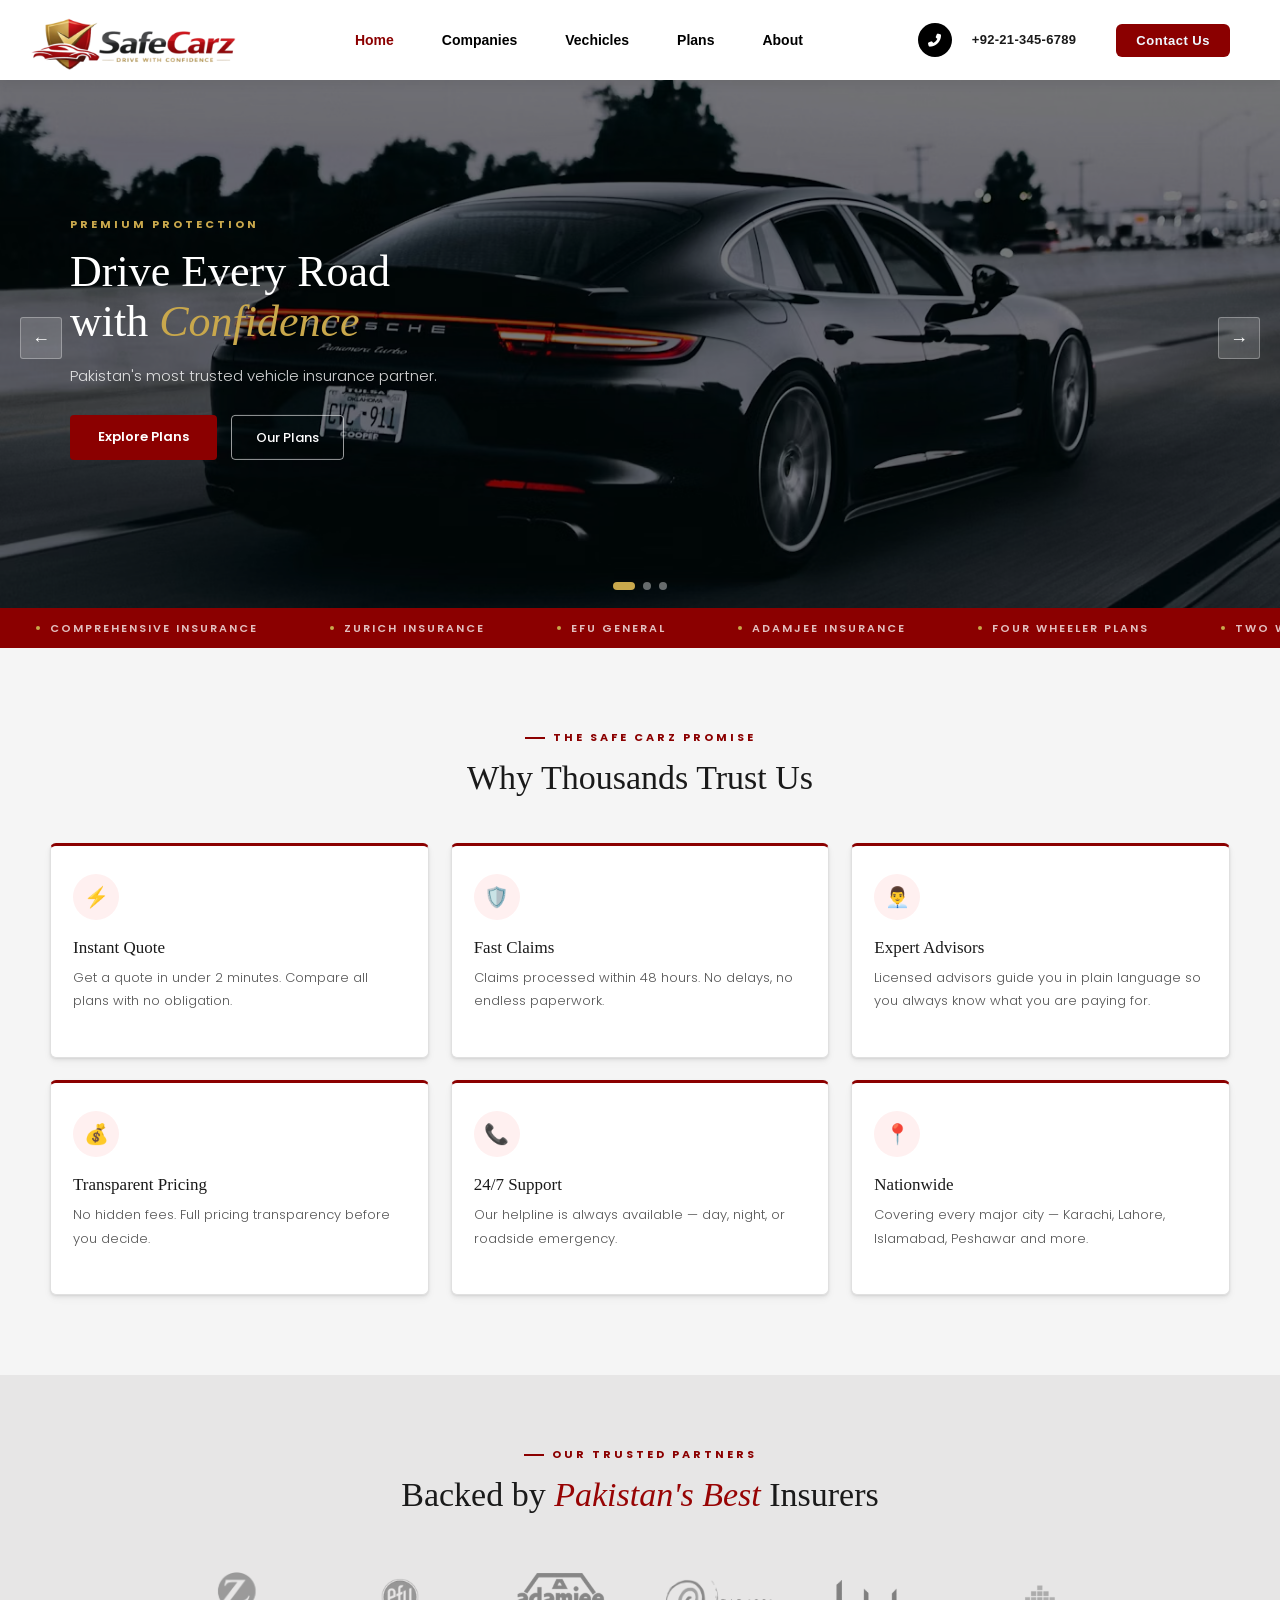
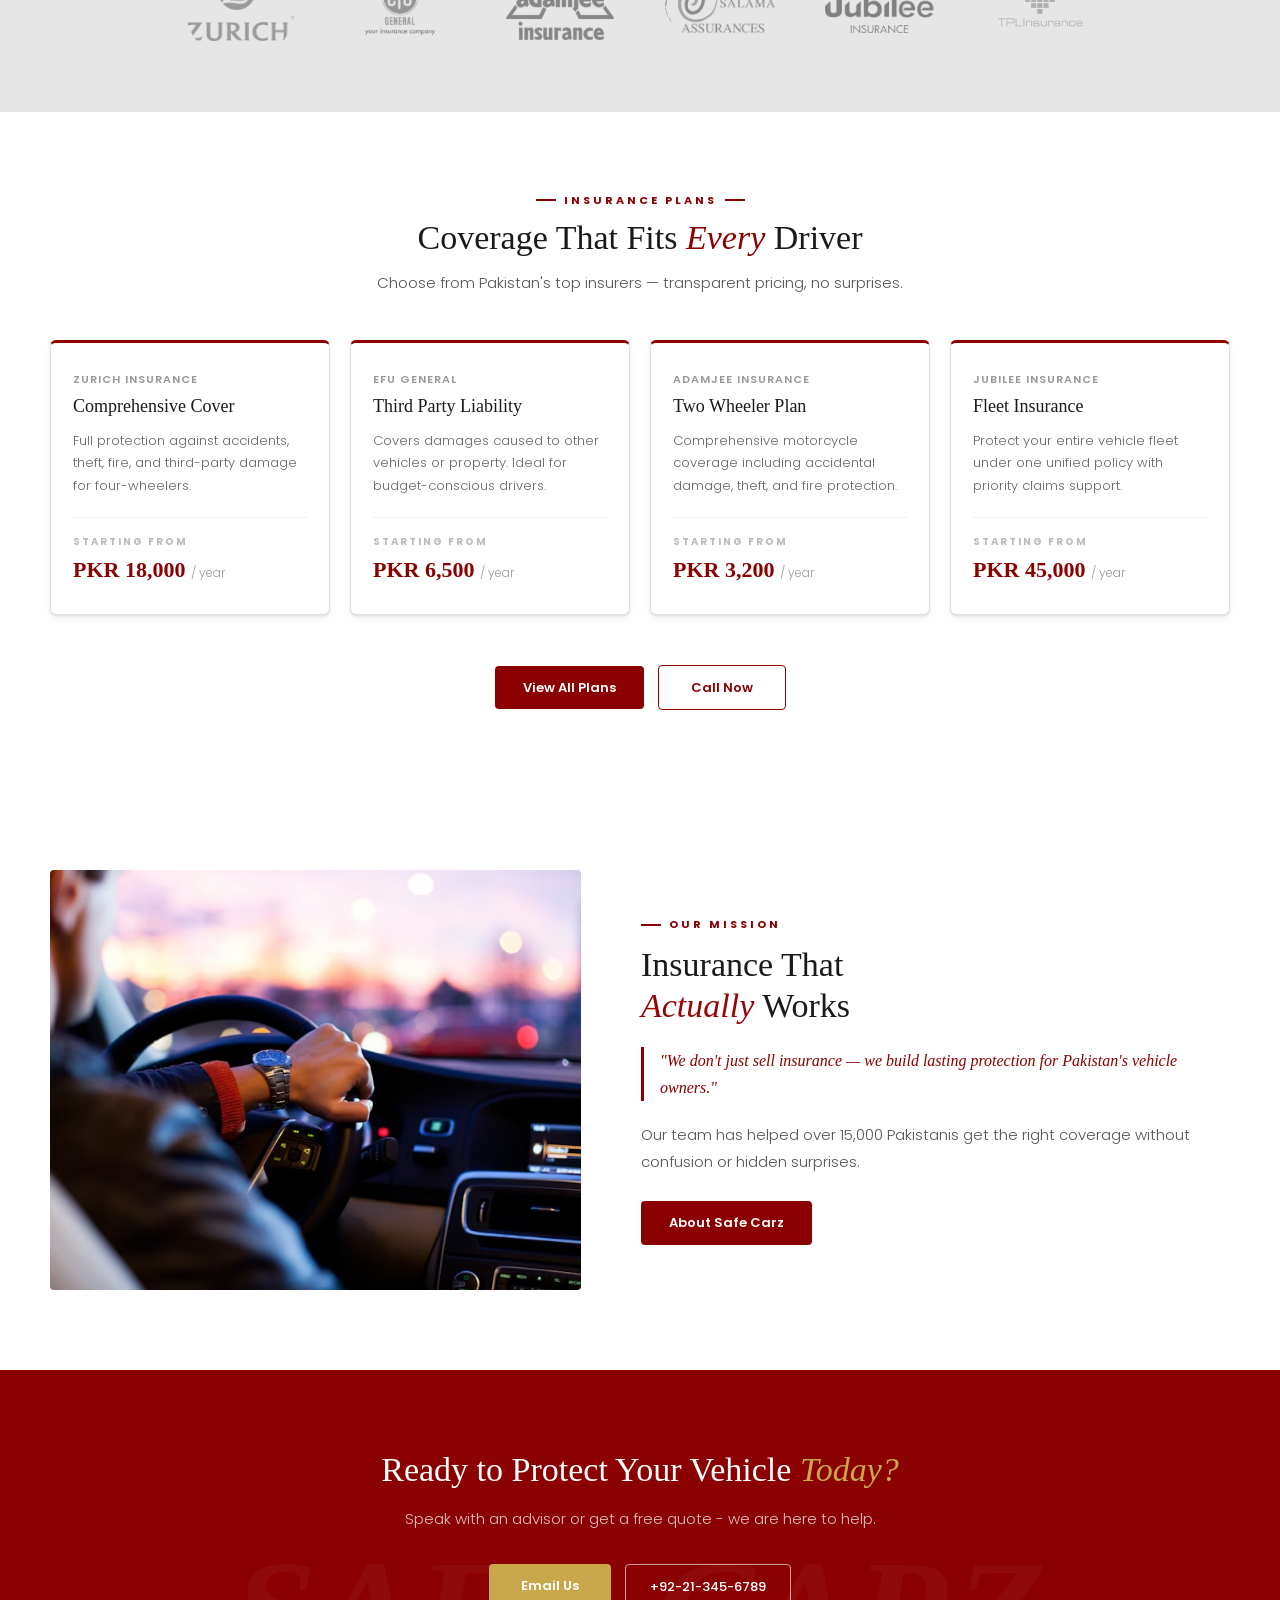
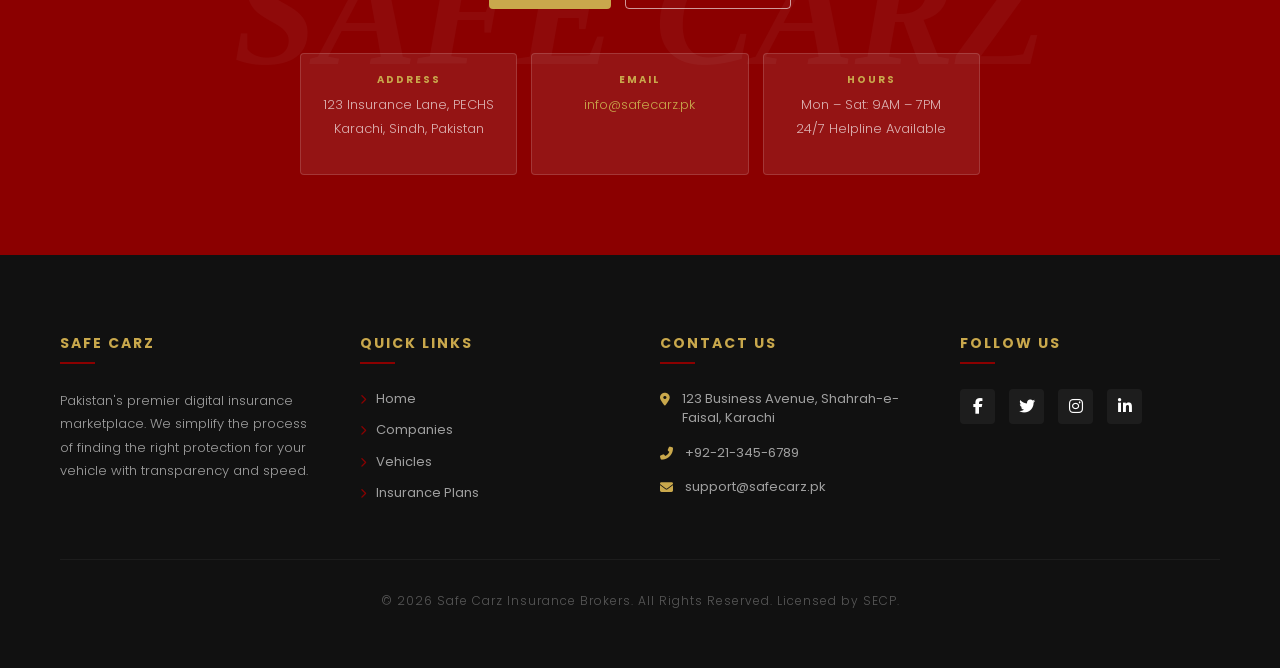
==== commit 32387dea: "save changes" ====
--- a/index.html
+++ b/index.html
@@ -1,5 +1,6 @@
 <!DOCTYPE html>
 <html lang="en">
+
 <head>
     <meta charset="UTF-8">
     <meta name="viewport" content="width=device-width, initial-scale=1.0">
@@ -11,6 +12,7 @@
     <link rel="stylesheet" href="https://cdnjs.cloudflare.com/ajax/libs/font-awesome/6.5.1/css/all.min.css">
     <link rel="stylesheet" href="Style/Global.css">
 </head>
+
 <body>
     <!-- Navbar -->
     <nav class="d-flex align-items-center justify-content-between flex-row">
@@ -18,7 +20,7 @@
             <img src="Assets/Safe Carz.png" alt="Safe Carz Logo">
         </div>
         <div class="navlinks d-flex gap-5">
-            <a href="Index.html" style="color: #8B0000;">Home</a>
+            <a href="index.html" style="color: #8B0000;">Home</a>
             <a href="companies.html">Companies</a>
             <a href="Vehicles.html">Vechicles</a>
             <a href="Plans.html">Plans</a>
@@ -33,12 +35,12 @@
         </div>
 
         <button class="hamburger" aria-label="Toggle menu">
-  <span></span><span></span><span></span>
-</button>
+            <span></span><span></span><span></span>
+        </button>
     </nav>
 
     <!-- Hero Section -->
-     <!-- Slide 1 -->
+    <!-- Slide 1 -->
     <section class="hero">
         <div class="slide active">
             <img src="Assets/Car-slide-1.avif" alt="Car" />
@@ -56,7 +58,7 @@
 
         <!-- Slide 2 -->
         <div class="slide">
-            <img src="Assets/Car-slide-2 .avif" alt="Car" />
+            <img src="Assets/Car-slide-2.avif" alt="Car" />
             <div class="slide-overlay"></div>
             <div class="slide-text">
                 <div class="tag">Zurich · EFU · Adamjee</div>
@@ -157,75 +159,79 @@
     <!-- Partners Section -->
     <section class="partners-section fade">
         <p class="label fade">Our Trusted Partners</p>
-        <h2 class="fade" style="text-align:center; margin-bottom: 36px;">Backed by <em>Pakistan's Best</em> Insurers</h2>
+        <h2 class="fade" style="text-align:center; margin-bottom: 36px;">Backed by <em>Pakistan's Best</em> Insurers
+        </h2>
         <div class="partner-img fade">
-          <div class="partner-item">
-            <img src="Assets/Zurich.png" alt="" class="p-img">
-          </div>
-          <div class="partner-item">
-            <img src="Assets/EFU General Insurance logo PNG.png" alt="" class="p-img">
-          </div>
-          <div class="partner-item">
-            <img src="Assets/Adamjee Insurance logo PNG.png" alt="" class="p-img">
-          </div>
-          <div class="partner-item">
-            <img src="Assets/Salama Insurance logo PNG.png" alt="" class="p-img">
-          </div>
-          <div class="partner-item">
-            <img src="Assets/Jubilee Insurance logo PNG.png" alt="" class="p-img">
-          </div>
-          <div class="partner-item">
-            <img src="Assets/TPL Insurance logo PNG.png" alt="" class="p-img">
-          </div>
+            <div class="partner-item">
+                <img src="Assets/Zurich.png" alt="" class="p-img">
+            </div>
+            <div class="partner-item">
+                <img src="Assets/EFU General Insurance logo PNG.png" alt="" class="p-img">
+            </div>
+            <div class="partner-item">
+                <img src="Assets/Adamjee Insurance logo PNG.png" alt="" class="p-img">
+            </div>
+            <div class="partner-item">
+                <img src="Assets/Salama Insurance logo PNG.png" alt="" class="p-img">
+            </div>
+            <div class="partner-item">
+                <img src="Assets/Jubilee Insurance logo PNG.png" alt="" class="p-img">
+            </div>
+            <div class="partner-item">
+                <img src="Assets/TPL Insurance logo PNG.png" alt="" class="p-img">
+            </div>
         </div>
     </section>
 
     <!-- Plans Preview Section -->
     <section class="plans-section fade">
-      <div class="plans-header">
-        <div class="plans-label fade">Insurance Plans</div>
-        <h2 class="plans-title fade">Coverage That Fits <em>Every</em> Driver</h2>
-        <p class="plans-subtitle fade">Choose from Pakistan's top insurers — transparent pricing, no surprises.</p>
-      </div>
-      <div class="plans-grid">
-        <div class="plan-card fade">
-          <!-- <div class="plan-badge">Most Popular</div> -->
-          <div class="plan-company">Zurich Insurance</div>
-          <div class="plan-name">Comprehensive Cover</div>
-          <div class="plan-desc">Full protection against accidents, theft, fire, and third-party damage for four-wheelers.</div>
-          <div class="plan-divider"></div>
-          <div class="plan-price-label">Starting from</div>
-          <div class="plan-price">PKR 18,000 <span>/ year</span></div>
-        </div>
-        <div class="plan-card fade">
-          <div class="plan-company">EFU General</div>
-          <div class="plan-name">Third Party Liability</div>
-          <div class="plan-desc">Covers damages caused to other vehicles or property. Ideal for budget-conscious drivers.</div>
-          <div class="plan-divider"></div>
-          <div class="plan-price-label">Starting from</div>
-          <div class="plan-price">PKR 6,500 <span>/ year</span></div>
-        </div>
-        <div class="plan-card fade">
-          <div class="plan-company">Adamjee Insurance</div>
-          <div class="plan-name">Two Wheeler Plan</div>
-          <div class="plan-desc">Comprehensive motorcycle coverage including accidental damage, theft, and fire protection.</div>
-          <div class="plan-divider"></div>
-          <div class="plan-price-label">Starting from</div>
-          <div class="plan-price">PKR 3,200 <span>/ year</span></div>
-        </div>
-        <div class="plan-card fade">
-          <div class="plan-company">Jubilee Insurance</div>
-          <div class="plan-name">Fleet Insurance</div>
-          <div class="plan-desc">Protect your entire vehicle fleet under one unified policy with priority claims support.</div>
-          <div class="plan-divider"></div>
-          <div class="plan-price-label">Starting from</div>
-          <div class="plan-price">PKR 45,000 <span>/ year</span></div>
-        </div>
-      </div>
-      <div class="plans-cta fade">
-        <a href="Plans.html" class="btn-red">View All Plans</a>
-        <a href="Contact.html" class="btn-outline">Call Now</a>
-      </div>
+        <div class="plans-header">
+            <div class="plans-label fade">Insurance Plans</div>
+            <h2 class="plans-title fade">Coverage That Fits <em>Every</em> Driver</h2>
+            <p class="plans-subtitle fade">Choose from Pakistan's top insurers — transparent pricing, no surprises.</p>
+        </div>
+        <div class="plans-grid">
+            <div class="plan-card fade">
+                <div class="plan-company">Zurich Insurance</div>
+                <div class="plan-name">Comprehensive Cover</div>
+                <div class="plan-desc">Full protection against accidents, theft, fire, and third-party damage for
+                    four-wheelers.</div>
+                <div class="plan-divider"></div>
+                <div class="plan-price-label">Starting from</div>
+                <div class="plan-price">PKR 18,000 <span>/ year</span></div>
+            </div>
+            <div class="plan-card fade">
+                <div class="plan-company">EFU General</div>
+                <div class="plan-name">Third Party Liability</div>
+                <div class="plan-desc">Covers damages caused to other vehicles or property. Ideal for budget-conscious
+                    drivers.</div>
+                <div class="plan-divider"></div>
+                <div class="plan-price-label">Starting from</div>
+                <div class="plan-price">PKR 6,500 <span>/ year</span></div>
+            </div>
+            <div class="plan-card fade">
+                <div class="plan-company">Adamjee Insurance</div>
+                <div class="plan-name">Two Wheeler Plan</div>
+                <div class="plan-desc">Comprehensive motorcycle coverage including accidental damage, theft, and fire
+                    protection.</div>
+                <div class="plan-divider"></div>
+                <div class="plan-price-label">Starting from</div>
+                <div class="plan-price">PKR 3,200 <span>/ year</span></div>
+            </div>
+            <div class="plan-card fade">
+                <div class="plan-company">Jubilee Insurance</div>
+                <div class="plan-name">Fleet Insurance</div>
+                <div class="plan-desc">Protect your entire vehicle fleet under one unified policy with priority claims
+                    support.</div>
+                <div class="plan-divider"></div>
+                <div class="plan-price-label">Starting from</div>
+                <div class="plan-price">PKR 45,000 <span>/ year</span></div>
+            </div>
+        </div>
+        <div class="plans-cta fade">
+            <a href="Plans.html" class="btn-red">View All Plans</a>
+            <a href="Contact.html" class="btn-outline">Call Now</a>
+        </div>
     </section>
 
     <!-- Features Section -->
@@ -234,8 +240,10 @@
         <div class="feature-text">
             <p class="label fade">Our Mission</p>
             <h2 class="fade">Insurance That<br><em>Actually</em> Works</h2>
-            <div class="feature-quote fade">"We don't just sell insurance — we build lasting protection for Pakistan's vehicle owners."</div>
-            <p class="fade">Our team has helped over 15,000 Pakistanis get the right coverage without confusion or hidden surprises.</p>
+            <div class="feature-quote fade">"We don't just sell insurance — we build lasting protection for Pakistan's
+                vehicle owners."</div>
+            <p class="fade">Our team has helped over 15,000 Pakistanis get the right coverage without confusion or
+                hidden surprises.</p>
             <div style="margin-top:26px" class="fade">
                 <a href="#" class="btn-red">About Safe Carz</a>
             </div>
@@ -267,59 +275,63 @@
     </section>
 
     <!-- Footer -->
-  <footer class="sc-footer">
-    <div class="container" style="max-width: 1200px; margin: 0 auto; padding: 0 20px;">
-        <div class="footer-grid" style="display: grid; grid-template-columns: repeat(auto-fit, minmax(200px, 1fr)); gap: 40px;">
-            
-            <div class="footer-col">
-                <h4 class="sc-footer-heading">Safe Carz</h4>
-                <p class="sc-footer-text">
-                    Pakistan's premier digital insurance marketplace. We simplify the process of finding the right protection for your vehicle with transparency and speed.
-                </p>
-            </div>
-
-            <div class="footer-col">
-                <h4 class="sc-footer-heading">Quick Links</h4>
-                <ul class="sc-footer-links">
-                    <li><a href="HomePage.html"><i class="fas fa-chevron-right"></i> Home</a></li>
-                    <li><a href="companies.html"><i class="fas fa-chevron-right"></i> Companies</a></li>
-                    <li><a href="Vehicles.html"><i class="fas fa-chevron-right"></i> Vehicles</a></li>
-                    <li><a href="Plans.html"><i class="fas fa-chevron-right"></i> Insurance Plans</a></li>
-                </ul>
-            </div>
-
-            <div class="footer-col">
-                <h4 class="sc-footer-heading">Contact Us</h4>
-                <div class="sc-footer-contact-item">
-                    <i class="fas fa-map-marker-alt"></i>
-                    <span>123 Business Avenue, Shahrah-e-Faisal, Karachi</span>
-                </div>
-                <div class="sc-footer-contact-item">
-                    <i class="fas fa-phone-alt"></i>
-                    <a href="tel:+92213456789">+92-21-345-6789</a>
-                </div>
-                <div class="sc-footer-contact-item">
-                    <i class="fas fa-envelope"></i>
-                    <a href="mailto:support@safecarz.pk">support@safecarz.pk</a>
-                </div>
-            </div>
-
-            <div class="footer-col">
-                <h4 class="sc-footer-heading">Follow Us</h4>
-                <div class="sc-social-icons">
-                    <a href="#"><i class="fab fa-facebook-f"></i></a>
-                    <a href="#"><i class="fab fa-twitter"></i></a>
-                    <a href="#"><i class="fab fa-instagram"></i></a>
-                    <a href="#"><i class="fab fa-linkedin-in"></i></a>
-                </div>
-            </div>
-        </div>
-
-        <div class="sc-footer-hr"></div>
-        <p class="sc-footer-bottom">&copy; 2026 Safe Carz Insurance Brokers. All Rights Reserved. Licensed by SECP.</p>
-    </div>
- </footer>
-
-<script src="Scripts/Homepage.js"></script>
+    <footer class="sc-footer">
+        <div class="container" style="max-width: 1200px; margin: 0 auto; padding: 0 20px;">
+            <div class="footer-grid"
+                style="display: grid; grid-template-columns: repeat(auto-fit, minmax(200px, 1fr)); gap: 40px;">
+
+                <div class="footer-col">
+                    <h4 class="sc-footer-heading">Safe Carz</h4>
+                    <p class="sc-footer-text">
+                        Pakistan's premier digital insurance marketplace. We simplify the process of finding the right
+                        protection for your vehicle with transparency and speed.
+                    </p>
+                </div>
+
+                <div class="footer-col">
+                    <h4 class="sc-footer-heading">Quick Links</h4>
+                    <ul class="sc-footer-links">
+                        <li><a href="index.html"><i class="fas fa-chevron-right"></i> Home</a></li>
+                        <li><a href="companies.html"><i class="fas fa-chevron-right"></i> Companies</a></li>
+                        <li><a href="Vehicles.html"><i class="fas fa-chevron-right"></i> Vehicles</a></li>
+                        <li><a href="Plans.html"><i class="fas fa-chevron-right"></i> Insurance Plans</a></li>
+                    </ul>
+                </div>
+
+                <div class="footer-col">
+                    <h4 class="sc-footer-heading">Contact Us</h4>
+                    <div class="sc-footer-contact-item">
+                        <i class="fas fa-map-marker-alt"></i>
+                        <span>123 Business Avenue, Shahrah-e-Faisal, Karachi</span>
+                    </div>
+                    <div class="sc-footer-contact-item">
+                        <i class="fas fa-phone-alt"></i>
+                        <a href="tel:+92213456789">+92-21-345-6789</a>
+                    </div>
+                    <div class="sc-footer-contact-item">
+                        <i class="fas fa-envelope"></i>
+                        <a href="mailto:support@safecarz.pk">support@safecarz.pk</a>
+                    </div>
+                </div>
+
+                <div class="footer-col">
+                    <h4 class="sc-footer-heading">Follow Us</h4>
+                    <div class="sc-social-icons">
+                        <a href="#"><i class="fab fa-facebook-f"></i></a>
+                        <a href="#"><i class="fab fa-twitter"></i></a>
+                        <a href="#"><i class="fab fa-instagram"></i></a>
+                        <a href="#"><i class="fab fa-linkedin-in"></i></a>
+                    </div>
+                </div>
+            </div>
+
+            <div class="sc-footer-hr"></div>
+            <p class="sc-footer-bottom">&copy; 2026 Safe Carz Insurance Brokers. All Rights Reserved. Licensed by SECP.
+            </p>
+        </div>
+    </footer>
+
+    <script src="Scripts/Homepage.js"></script>
 </body>
+
 </html>
--- a/Style/HomePage.css
+++ b/Style/HomePage.css
@@ -1,5 +1,4 @@
-
-/* ── Hero Section  */
+/*  Hero Section  */
 .hero {
   margin-top: 68px;
   position: relative;
@@ -127,7 +126,61 @@
   border-radius: 4px;
 }
 
-/* ── Ticker ── */
+/*  Hero slide text  */
+.slide.active .tag {
+  animation: slideInTag 0.7s 0.2s ease both;
+}
+
+.slide.active h1 {
+  animation: fadeInLeft 0.75s 0.35s cubic-bezier(0.22, 0.61, 0.36, 1) both;
+}
+
+.slide.active p {
+  animation: fadeInLeft 0.75s 0.55s ease both;
+}
+
+.slide.active .btns {
+  animation: fadeInUp 0.65s 0.75s ease both;
+}
+
+.btn-red::after,
+.btn-gold::after {
+  content: '';
+  position: absolute;
+  inset: 0;
+  width: auto;
+  height: auto;
+  background: rgba(255, 255, 255, 0.15);
+  transform: translateX(-100%) skewX(-15deg);
+  transition: transform 0.45s ease;
+  bottom: auto;
+  left: 0;
+}
+
+.btn-red:hover::after,
+.btn-gold:hover::after {
+  transform: translateX(120%) skewX(-15deg);
+}
+
+.btn-red:hover,
+.btn-gold:hover {
+  transform: translateY(-2px);
+  box-shadow: 0 6px 20px rgba(139, 0, 0, 0.35);
+}
+
+.btn-outline {
+  transition: background 0.3s ease, color 0.3s ease, transform 0.2s ease, box-shadow 0.3s ease;
+}
+
+.btn-outline:hover {
+  /* background: #8B0000; */
+  /* color: #fff; */
+  transform: translateY(-2px);
+  box-shadow: 0 6px 20px rgba(139, 0, 0, 0.3);
+}
+
+
+/*  Ticker  */
 .ticker {
   background: #8B0000;
   height: 40px;
@@ -190,13 +243,12 @@
 }
 
 .cards {
-     transition: 0.3s ease-in-out;
+  transition: 0.3s ease-in-out;
   display: grid;
   grid-template-columns: repeat(3, 1fr);
   gap: 22px;
 }
 
-/* SHARED SHIMMER CARD  — why-card + plan-card */
 .why-card,
 .plan-card {
   background: #fff;
@@ -204,7 +256,7 @@
   border-top: 3px solid #8B0000;
   padding: 28px 22px;
   border-radius: 6px;
-     transition: 0.3s ease-in-out;
+  transition: 0.3s ease-in-out;
   position: relative;
   overflow: hidden;
   cursor: pointer;
@@ -216,14 +268,14 @@
     transform 0.35s cubic-bezier(0.22, 0.61, 0.36, 1),
     box-shadow 0.35s cubic-bezier(0.22, 0.61, 0.36, 1),
     border-color 0.3s;
-       transition: 0.3s ease-in-out;  
+  transition: 0.3s ease-in-out;
 }
 
 /* Shimmer beam */
 .why-card::before,
 .plan-card::before {
   content: '';
-     transition: 0.3s ease-in-out;
+  transition: 0.3s ease-in-out;
   position: absolute;
   top: 0;
   left: -80%;
@@ -249,10 +301,9 @@
   border-top: 1px solid rgba(255, 255, 255, 0.85);
   pointer-events: none;
   z-index: 3;
-   transition: 0.3s ease-in-out;
-}
-
-/* Lift on hover — !important overrides .fade.show's translateY(0) */
+  transition: 0.3s ease-in-out;
+}
+
 .why-card:hover,
 .plan-card:hover,
 .why-card.fade.show:hover,
@@ -262,7 +313,7 @@
   transform: translateY(-8px) scale(1.01) !important;
   border-left-color: #c0c0c0;
   border-right-color: #c0c0c0;
-     transition: 0.3s ease-in-out;
+  transition: 0.3s ease-in-out;
   border-bottom-color: #c0c0c0;
   border-top: 3px solid #8B0000;
   box-shadow:
@@ -270,25 +321,22 @@
     0 6px 12px rgba(0, 0, 0, 0.08),
     0 16px 32px rgba(0, 0, 0, 0.10),
     0 24px 48px rgba(139, 0, 0, 0.07);
-     transition: 0.3s ease-in-out;
-}
-
-/* Trigger shimmer */
+  transition: 0.3s ease-in-out;
+}
+
 .why-card:hover::before,
 .plan-card:hover::before {
   left: 120%;
-     transition: 0.3s ease-in-out;
-}
-
-/* Keep card text above the shimmer layer */
+  transition: 0.3s ease-in-out;
+}
+
 .why-card>*,
 .plan-card>* {
   position: relative;
   z-index: 1;
-     transition: 0.3s ease-in-out;
-}
-
-/* ── Why-card extras ── */
+  transition: 0.3s ease-in-out;
+}
+
 .why-card .card-icon {
   width: 46px;
   height: 46px;
@@ -326,8 +374,7 @@
 }
 
 .why-card.show {
-  /* animation: cardRise 0.55s cubic-bezier(.22, .68, 0, 1.2) forwards; */
-     transition: 0.3s ease-in-out;
+  transition: 0.3s ease-in-out;
 }
 
 .why-card:nth-child(1) {
@@ -554,27 +601,27 @@
 
 .plan-card.show {
   animation: cardRise 0.55s cubic-bezier(.22, .68, 0, 1.2) forwards;
-     transition: 0.3s ease-in-out;
+  transition: 0.3s ease-in-out;
 }
 
 .plan-card:nth-child(1) {
   animation-delay: 0.05s;
-     transition: 0.3s ease-in-out;
+  transition: 0.3s ease-in-out;
 }
 
 .plan-card:nth-child(2) {
   animation-delay: 0.12s;
-     transition: 0.3s ease-in-out;
+  transition: 0.3s ease-in-out;
 }
 
 .plan-card:nth-child(3) {
   animation-delay: 0.19s;
-     transition: 0.3s ease-in-out;
+  transition: 0.3s ease-in-out;
 }
 
 .plan-card:nth-child(4) {
   animation-delay: 0.26s;
-     transition: 0.3s ease-in-out;
+  transition: 0.3s ease-in-out;
 }
 
 /* ── Feature ── */
@@ -611,16 +658,34 @@
 .fade {
   opacity: 0;
   transform: translateY(24px);
-     transition: 0.3s ease-in-out;
+  transition: 0.3s ease-in-out;
 }
 
 .fade.show {
   opacity: 1;
-     transition: 0.3s ease-in-out;
+  transition: 0.3s ease-in-out;
   transform: translateY(0);
 }
-
-/* Cards that are also .fade need hover transition to be fast */
+.feature img {
+  transition: transform 0.5s ease, box-shadow 0.5s ease;
+}
+
+.feature img:hover {
+  transform: scale(1.03);
+  box-shadow: 0 24px 50px rgba(0, 0, 0, 0.18);
+}
+
+/* ── Animation ── */
+.feature-quote {
+  position: relative;
+  transition: border-left-color 0.4s ease, padding-left 0.3s ease;
+}
+
+.feature-quote:hover {
+  border-left-color: #C9A84C;
+  padding-left: 22px;
+}
+
 .why-card.fade,
 .plan-card.fade {
   transition:
@@ -628,7 +693,7 @@
     transform 0.35s cubic-bezier(0.22, 0.61, 0.36, 1),
     box-shadow 0.35s cubic-bezier(0.22, 0.61, 0.36, 1),
     border-color 0.3s;
-       transition: 0.3s ease-in-out;
+  transition: 0.3s ease-in-out;
 }
 
 /* ── CTA Section ── */
@@ -728,137 +793,165 @@
   color: #C9A84C;
 }
 
+.cta-box {
+  transition: background 0.3s ease, transform 0.3s ease, border-color 0.3s ease;
+}
+
+.cta-box:hover {
+  background: rgba(255, 255, 255, 0.14);
+  border-color: rgba(201, 168, 76, 0.5);
+  transform: translateY(-4px);
+}
+
+.cta-box-title {
+  transition: letter-spacing 0.3s ease;
+}
+
+.cta-box:hover .cta-box-title {
+  letter-spacing: 3px;
+}
+
+.cta-btns .btn-gold {
+  animation: floatY 3s 0s ease-in-out infinite;
+}
+
+.cta-btns .btn-white {
+  animation: floatY 3s 1.5s ease-in-out infinite;
+}
+
 /* ── Footer ── */
-/* ===== SAFE CARZ FOOTER STYLES ===== */
 .sc-footer {
-    background: #111111;
-    padding: 80px 0 40px;
-    font-family: 'Poppins', sans-serif;
+  background: #111111;
+  padding: 80px 0 40px;
+  font-family: 'Poppins', sans-serif;
 }
 
 .sc-footer-heading {
-    color: #C9A84C;
-    margin-bottom: 25px;
-    font-weight: 700;
-    letter-spacing: 2px;
-    text-transform: uppercase;
-    font-size: 14px;
-    position: relative;
-    padding-bottom: 12px;
+  color: #C9A84C;
+  margin-bottom: 25px;
+  font-weight: 700;
+  letter-spacing: 2px;
+  text-transform: uppercase;
+  font-size: 14px;
+  position: relative;
+  padding-bottom: 12px;
 }
 
 .sc-footer-heading::after {
-    content: '';
-    position: absolute;
-    left: 0;
-    bottom: 0;
-    width: 35px;
-    height: 2px;
-    background: #8B0000;
+  content: '';
+  position: absolute;
+  left: 0;
+  bottom: 0;
+  width: 35px;
+  height: 2px;
+  background: #8B0000;
 }
 
 .sc-footer-text {
-    color: rgba(255, 255, 255, 0.6);
-    line-height: 1.8;
-    font-size: 13px;
+  color: rgba(255, 255, 255, 0.6);
+  line-height: 1.8;
+  font-size: 13px;
 }
 
 .sc-footer-links {
-    list-style: none;
-    padding: 0;
+  list-style: none;
+  padding: 0;
 }
 
 .sc-footer-links li {
-    margin-bottom: 12px;
+  margin-bottom: 12px;
 }
 
 .sc-footer-links li a {
-    color: rgba(255, 255, 255, 0.6);
-    text-decoration: none;
-    display: flex;
-    align-items: center;
-    gap: 10px;
-    transition: all 0.3s ease;
-    font-size: 13px;
+  color: rgba(255, 255, 255, 0.6);
+  text-decoration: none;
+  display: flex;
+  align-items: center;
+  gap: 10px;
+  transition: all 0.3s ease;
+  font-size: 13px;
 }
 
 .sc-footer-links li a:hover {
-    color: #C9A84C;
-    transform: translateX(5px);
+  color: #C9A84C;
+  transform: translateX(5px);
 }
 
 .sc-footer-links li a i {
-    font-size: 10px;
-    color: #8B0000;
+  font-size: 10px;
+  color: #8B0000;
 }
 
 .sc-footer-contact-item {
-    display: flex;
-    align-items: flex-start;
-    gap: 12px;
-    margin-bottom: 15px;
-    font-size: 13px;
-    color: rgba(255, 255, 255, 0.6);
+  display: flex;
+  align-items: flex-start;
+  gap: 12px;
+  margin-bottom: 15px;
+  font-size: 13px;
+  color: rgba(255, 255, 255, 0.6);
 }
 
 .sc-footer-contact-item i {
-    color: #C9A84C;
-    margin-top: 4px;
+  color: #C9A84C;
+  margin-top: 4px;
 }
 
 .sc-footer-contact-item a {
-    color: inherit;
-    text-decoration: none;
+  color: inherit;
+  text-decoration: none;
 }
 
 .sc-social-icons a {
-    display: inline-flex;
-    align-items: center;
+  display: inline-flex;
+  align-items: center;
+  justify-content: center;
+  width: 35px;
+  height: 35px;
+  background: rgba(255, 255, 255, 0.05);
+  border-radius: 4px;
+  margin-right: 10px;
+  color: #fff;
+  transition: all 0.3s ease;
+}
+
+.sc-social-icons a:hover {
+  background: #8B0000;
+  color: #fff;
+  transform: translateY(-3px);
+}
+
+.sc-footer-hr {
+  height: 1px;
+  background: rgba(255, 255, 255, 0.05);
+  margin: 40px 0 30px;
+}
+
+.sc-footer-bottom {
+  font-size: 12px;
+  color: rgba(255, 255, 255, 0.3);
+  text-align: center;
+  letter-spacing: 1px;
+}
+
+/* Responsiveness */
+@media (max-width: 768px) {
+  .sc-footer {
+    padding: 50px 0 30px;
+    text-align: center;
+  }
+
+  .sc-footer-heading::after {
+    left: 50%;
+    transform: translateX(-50%);
+  }
+
+  .sc-footer-links li a {
     justify-content: center;
-    width: 35px;
-    height: 35px;
-    background: rgba(255,255,255,0.05);
-    border-radius: 4px;
-    margin-right: 10px;
-    color: #fff;
-    transition: all 0.3s ease;
-}
-
-.sc-social-icons a:hover {
-    background: #8B0000;
-    color: #fff;
-    transform: translateY(-3px);
-}
-
-.sc-footer-hr {
-    height: 1px;
-    background: rgba(255, 255, 255, 0.05);
-    margin: 40px 0 30px;
-}
-
-.sc-footer-bottom {
-    font-size: 12px;
-    color: rgba(255, 255, 255, 0.3);
-    text-align: center;
-    letter-spacing: 1px;
-}
-
-/* Responsive adjust for the grid */
-@media (max-width: 768px) {
-    .sc-footer {
-        padding: 50px 0 30px;
-        text-align: center;
-    }
-    .sc-footer-heading::after {
-        left: 50%;
-        transform: translateX(-50%);
-    }
-    .sc-footer-links li a {
-        justify-content: center;
-    }
-    .sc-footer-contact-item {
-        justify-content: center;
-    }
+  }
+
+  .sc-footer-contact-item {
+    justify-content: center;
+  }
 }
 
 @keyframes fadeInUp {
@@ -920,6 +1013,7 @@
     letter-spacing: 3px;
   }
 }
+
 @keyframes pulseGlow {
 
   0%,
@@ -980,112 +1074,7 @@
   }
 }
 
-/* ── Hero slide text ── */
-.slide.active .tag {
-  animation: slideInTag 0.7s 0.2s ease both;
-}
-
-.slide.active h1 {
-  animation: fadeInLeft 0.75s 0.35s cubic-bezier(0.22, 0.61, 0.36, 1) both;
-}
-
-.slide.active p {
-  animation: fadeInLeft 0.75s 0.55s ease both;
-}
-
-.slide.active .btns {
-  animation: fadeInUp 0.65s 0.75s ease both;
-}
- .btn-red::after,
-.btn-gold::after {
-  content: '';
-  position: absolute;
-  inset: 0;
-  width: auto;
-  height: auto;
-  background: rgba(255, 255, 255, 0.15);
-  transform: translateX(-100%) skewX(-15deg);
-  transition: transform 0.45s ease;
-  bottom: auto;
-  left: 0;
-} 
-
- .btn-red:hover::after,
-.btn-gold:hover::after {
-  transform: translateX(120%) skewX(-15deg);
-}
-
-.btn-red:hover,
-.btn-gold:hover {
-  transform: translateY(-2px);
-  box-shadow: 0 6px 20px rgba(139, 0, 0, 0.35);
-}
-
-.btn-outline {
-  transition: background 0.3s ease, color 0.3s ease, transform 0.2s ease, box-shadow 0.3s ease;
-}
-
-.btn-outline:hover {
-  /* background: #8B0000; */
-  /* color: #fff; */
-  transform: translateY(-2px);
-  box-shadow: 0 6px 20px rgba(139, 0, 0, 0.3);
-} 
-
-/* ── Feature section image ── */
-.feature img {
-  transition: transform 0.5s ease, box-shadow 0.5s ease;
-}
-
-.feature img:hover {
-  transform: scale(1.03);
-  box-shadow: 0 24px 50px rgba(0, 0, 0, 0.18);
-}
-
-/* ── Feature quote bar animation ── */
-.feature-quote {
-  position: relative;
-  transition: border-left-color 0.4s ease, padding-left 0.3s ease;
-}
-
-.feature-quote:hover {
-  border-left-color: #C9A84C;
-  padding-left: 22px;
-}
-
-/* ── CTA buttons float animation ── */
-.cta-btns .btn-gold {
-  animation: floatY 3s 0s ease-in-out infinite;
-}
-
-.cta-btns .btn-white {
-  animation: floatY 3s 1.5s ease-in-out infinite;
-}
-
-/* ── CTA boxes ── */
-.cta-box {
-  transition: background 0.3s ease, transform 0.3s ease, border-color 0.3s ease;
-}
-
-.cta-box:hover {
-  background: rgba(255, 255, 255, 0.14);
-  border-color: rgba(201, 168, 76, 0.5);
-  transform: translateY(-4px);
-}
-
-.cta-box-title {
-  transition: letter-spacing 0.3s ease;
-}
-
-.cta-box:hover .cta-box-title {
-  letter-spacing: 3px;
-}
-
-/* ============================================================
-   PASTE THIS AT THE VERY BOTTOM OF YOUR HomePage.css
-   ============================================================ */
-
-/* Hamburger button (hidden on desktop) */
+/* Hamburger button  */
 .hamburger {
   display: none;
   flex-direction: column;
@@ -1095,6 +1084,7 @@
   border: none;
   padding: 4px;
 }
+
 .hamburger span {
   display: block;
   width: 26px;
@@ -1103,18 +1093,29 @@
   border-radius: 2px;
   transition: all 0.3s ease;
 }
-.hamburger.open span:nth-child(1) { transform: translateY(7px) rotate(45deg); }
-.hamburger.open span:nth-child(2) { opacity: 0; }
-.hamburger.open span:nth-child(3) { transform: translateY(-7px) rotate(-45deg); }
-
-/* ── Tablet (max 991px) ── */
+
+.hamburger.open span:nth-child(1) {
+  transform: translateY(7px) rotate(45deg);
+}
+
+.hamburger.open span:nth-child(2) {
+  opacity: 0;
+}
+
+.hamburger.open span:nth-child(3) {
+  transform: translateY(-7px) rotate(-45deg);
+}
+
 @media (max-width: 991px) {
-  .hamburger { display: flex; }
+  .hamburger {
+    display: flex;
+  }
 
   .navlinks {
     position: fixed;
     top: 68px;
-    left: 0; right: 0;
+    left: 0;
+    right: 0;
     background: #fff;
     flex-direction: column !important;
     gap: 0 !important;
@@ -1122,64 +1123,168 @@
     overflow: hidden;
     transition: max-height 0.4s ease;
     z-index: 999;
-    box-shadow: 0 4px 12px rgba(0,0,0,0.1);
-  }
-  .navlinks.open { max-height: 400px; padding: 12px 0 20px; }
-  .navlinks a { padding: 13px 28px; display: block; border-bottom: 1px solid #f0f0f0; }
-
-  .nav-right { display: none; }
-
-  .cards { grid-template-columns: repeat(2, 1fr); }
-  .plans-grid { grid-template-columns: repeat(2, 1fr); }
-
-  .feature { flex-direction: column; gap: 36px; }
-  .feature img { width: 100%; height: 300px; }
-
-  .partner-img { flex-wrap: wrap; gap: 22px; }
-  .cta-boxes { grid-template-columns: repeat(3, 1fr); max-width: 100%; }
-}
-
-/* ── Mobile (max 767px) ── */
+    box-shadow: 0 4px 12px rgba(0, 0, 0, 0.1);
+  }
+
+  .navlinks.open {
+    max-height: 400px;
+    padding: 12px 0 20px;
+  }
+
+  .navlinks a {
+    padding: 13px 28px;
+    display: block;
+    border-bottom: 1px solid #f0f0f0;
+  }
+
+  .nav-right {
+    display: none;
+  }
+
+  .cards {
+    grid-template-columns: repeat(2, 1fr);
+  }
+
+  .plans-grid {
+    grid-template-columns: repeat(2, 1fr);
+  }
+
+  .feature {
+    flex-direction: column;
+    gap: 36px;
+  }
+
+  .feature img {
+    width: 100%;
+    height: 300px;
+  }
+
+  .partner-img {
+    flex-wrap: wrap;
+    gap: 22px;
+  }
+
+  .cta-boxes {
+    grid-template-columns: repeat(3, 1fr);
+    max-width: 100%;
+  }
+}
+
 @media (max-width: 767px) {
-  .hero { height: 420px; }
-
-  .slide-text { left: 20px; right: 20px; max-width: 100%; }
-  .slide-text h1 { font-size: 26px; }
-  .slide-text .btns { flex-wrap: wrap; }
-
-  .why { padding: 50px 20px; }
-  .cards { grid-template-columns: repeat(2, 1fr); gap: 14px; }
-
-  .partners-section { padding: 50px 20px; }
-  .p-img { height: 70px; width: 70px; }
-
-  .plans-section { padding: 50px 20px; }
-  .plans-grid { grid-template-columns: repeat(2, 1fr); gap: 14px; }
-  .plans-cta { flex-direction: column; align-items: center; }
-
-  .feature { padding: 50px 20px; }
-  .feature img { height: 240px; }
-
-  .cta { padding: 50px 20px; }
-  .cta-btns { flex-direction: column; align-items: center; }
-  .cta-boxes { grid-template-columns: 1fr; }
-
-  .footer-grid { grid-template-columns: 1fr !important; text-align: center; }
-  .sc-footer-links li a { justify-content: center; }
-  .sc-footer-contact-item { justify-content: center; }
-  .sc-social-icons { display: flex; justify-content: center; }
-}
-
-/* ── Small Mobile (max 480px) ── */
+  .hero {
+    height: 420px;
+  }
+
+  .slide-text {
+    left: 20px;
+    right: 20px;
+    max-width: 100%;
+  }
+
+  .slide-text h1 {
+    font-size: 26px;
+  }
+
+  .slide-text .btns {
+    flex-wrap: wrap;
+  }
+
+  .why {
+    padding: 50px 20px;
+  }
+
+  .cards {
+    grid-template-columns: repeat(2, 1fr);
+    gap: 14px;
+  }
+
+  .partners-section {
+    padding: 50px 20px;
+  }
+
+  .p-img {
+    height: 70px;
+    width: 70px;
+  }
+
+  .plans-section {
+    padding: 50px 20px;
+  }
+
+  .plans-grid {
+    grid-template-columns: repeat(2, 1fr);
+    gap: 14px;
+  }
+
+  .plans-cta {
+    flex-direction: column;
+    align-items: center;
+  }
+
+  .feature {
+    padding: 50px 20px;
+  }
+
+  .feature img {
+    height: 240px;
+  }
+
+  .cta {
+    padding: 50px 20px;
+  }
+
+  .cta-btns {
+    flex-direction: column;
+    align-items: center;
+  }
+
+  .cta-boxes {
+    grid-template-columns: 1fr;
+  }
+
+  .footer-grid {
+    grid-template-columns: 1fr !important;
+    text-align: center;
+  }
+
+  .sc-footer-links li a {
+    justify-content: center;
+  }
+
+  .sc-footer-contact-item {
+    justify-content: center;
+  }
+
+  .sc-social-icons {
+    display: flex;
+    justify-content: center;
+  }
+}
+
 @media (max-width: 480px) {
-  .hero { height: 360px; }
-  .slide-text h1 { font-size: 22px; }
-
-  .cards { grid-template-columns: 1fr; }
-  .plans-grid { grid-template-columns: 1fr; }
-
-  .cta h2 { font-size: 20px; }
-  .cta::before { font-size: 70px; }
+  .hero {
+    height: 360px;
+  }
+
+  .slide-text h1 {
+    font-size: 22px;
+  }
+
+  .cards {
+    grid-template-columns: 1fr;
+  }
+
+  .plans-grid {
+    grid-template-columns: 1fr;
+  }
+
+  .cta h2 {
+    font-size: 20px;
+  }
+
+  .cta::before {
+    font-size: 70px;
+  }
 }
 
 @media (max-width: 991px) {
@@ -1187,12 +1292,15 @@
     padding: 0 16px;
   }
 
-  .hamburger { display: flex; }
+  .hamburger {
+    display: flex;
+  }
 
   .navlinks {
     position: fixed;
     top: 68px;
-    left: 0; right: 0;
+    left: 0;
+    right: 0;
     background: #fff;
     flex-direction: column !important;
     gap: 0 !important;
@@ -1200,17 +1308,29 @@
     overflow: hidden;
     transition: max-height 0.4s ease;
     z-index: 999;
-    box-shadow: 0 4px 12px rgba(0,0,0,0.1);
-  }
-  .navlinks.open { max-height: 400px; padding: 12px 0 20px; }
-  .navlinks a { padding: 13px 28px; display: block; border-bottom: 1px solid #f0f0f0; }
-
-  /* Hide phone number and Contact button, keep only hamburger */
-  .nav-right { display: none; }
-  .nphone-icon { display: none; }
-  .number { display: none; }
-}
-
-.hero {
-  margin-top: 64px; /* was 68px, match the nav height */
-}+    box-shadow: 0 4px 12px rgba(0, 0, 0, 0.1);
+  }
+
+  .navlinks.open {
+    max-height: 400px;
+    padding: 12px 0 20px;
+  }
+
+  .navlinks a {
+    padding: 13px 28px;
+    display: block;
+    border-bottom: 1px solid #f0f0f0;
+  }
+
+  .nav-right {
+    display: none;
+  }
+
+  .nphone-icon {
+    display: none;
+  }
+
+  .number {
+    display: none;
+  }
+}
--- a/Style/Global.css
+++ b/Style/Global.css
@@ -121,7 +121,6 @@
   margin: 0 20px;
 }
 
-/* This locks the nav height and prevents jumping */
 nav {
   height: 80px !important;
   display: flex !important;
@@ -133,14 +132,12 @@
   box-sizing: border-box !important;
 }
 
-/* This locks the logo size so it can't shift */
 .nav-logo img {
   height: 60px !important;
   width: 210px !important;
   display: block !important;
 }
 
-/* This locks the button size and padding */
 .navbutton {
   padding: 10px 20px !important;
   font-size: 13px !important;
@@ -155,23 +152,17 @@
 
 .nav-logo {
   width: 210px;
-  /* Match your image width */
   flex-shrink: 0;
-  /* Prevents the logo from getting squashed on small screens */
 }
 
 .nav-logo img {
   height: 60px;
   width: 210px;
-  /* border: 1px solid red; */
-
 }
 
 .nav-logo {
   width: 210px;
-  /* Match your image width */
   flex-shrink: 0;
-  /* Prevents the logo from getting squashed on small screens */
 }
 
 .navlinks {
@@ -237,7 +228,6 @@
   }
 }
 
-/* ── Mobile Nav Fix ── */
 @media (max-width: 991px) {
   nav {
     padding: 0 16px !important;
@@ -253,7 +243,6 @@
     width: 148px !important;
   }
 
-  /* Hide everything in nav-right on tablet/mobile */
   .nav-right {
     display: none !important;
   }
@@ -287,7 +276,7 @@
   }
 }
 
-/* ── Hamburger Button ── */
+/*  Hamburger Button  */
 .hamburger {
   display: none;
   flex-direction: column;
@@ -319,7 +308,6 @@
   transform: translateY(-7px) rotate(-45deg);
 }
 
-/* ── Mobile Nav (Global — applies to ALL pages) ── */
 @media (max-width: 991px) {
   .hamburger {
     display: flex;
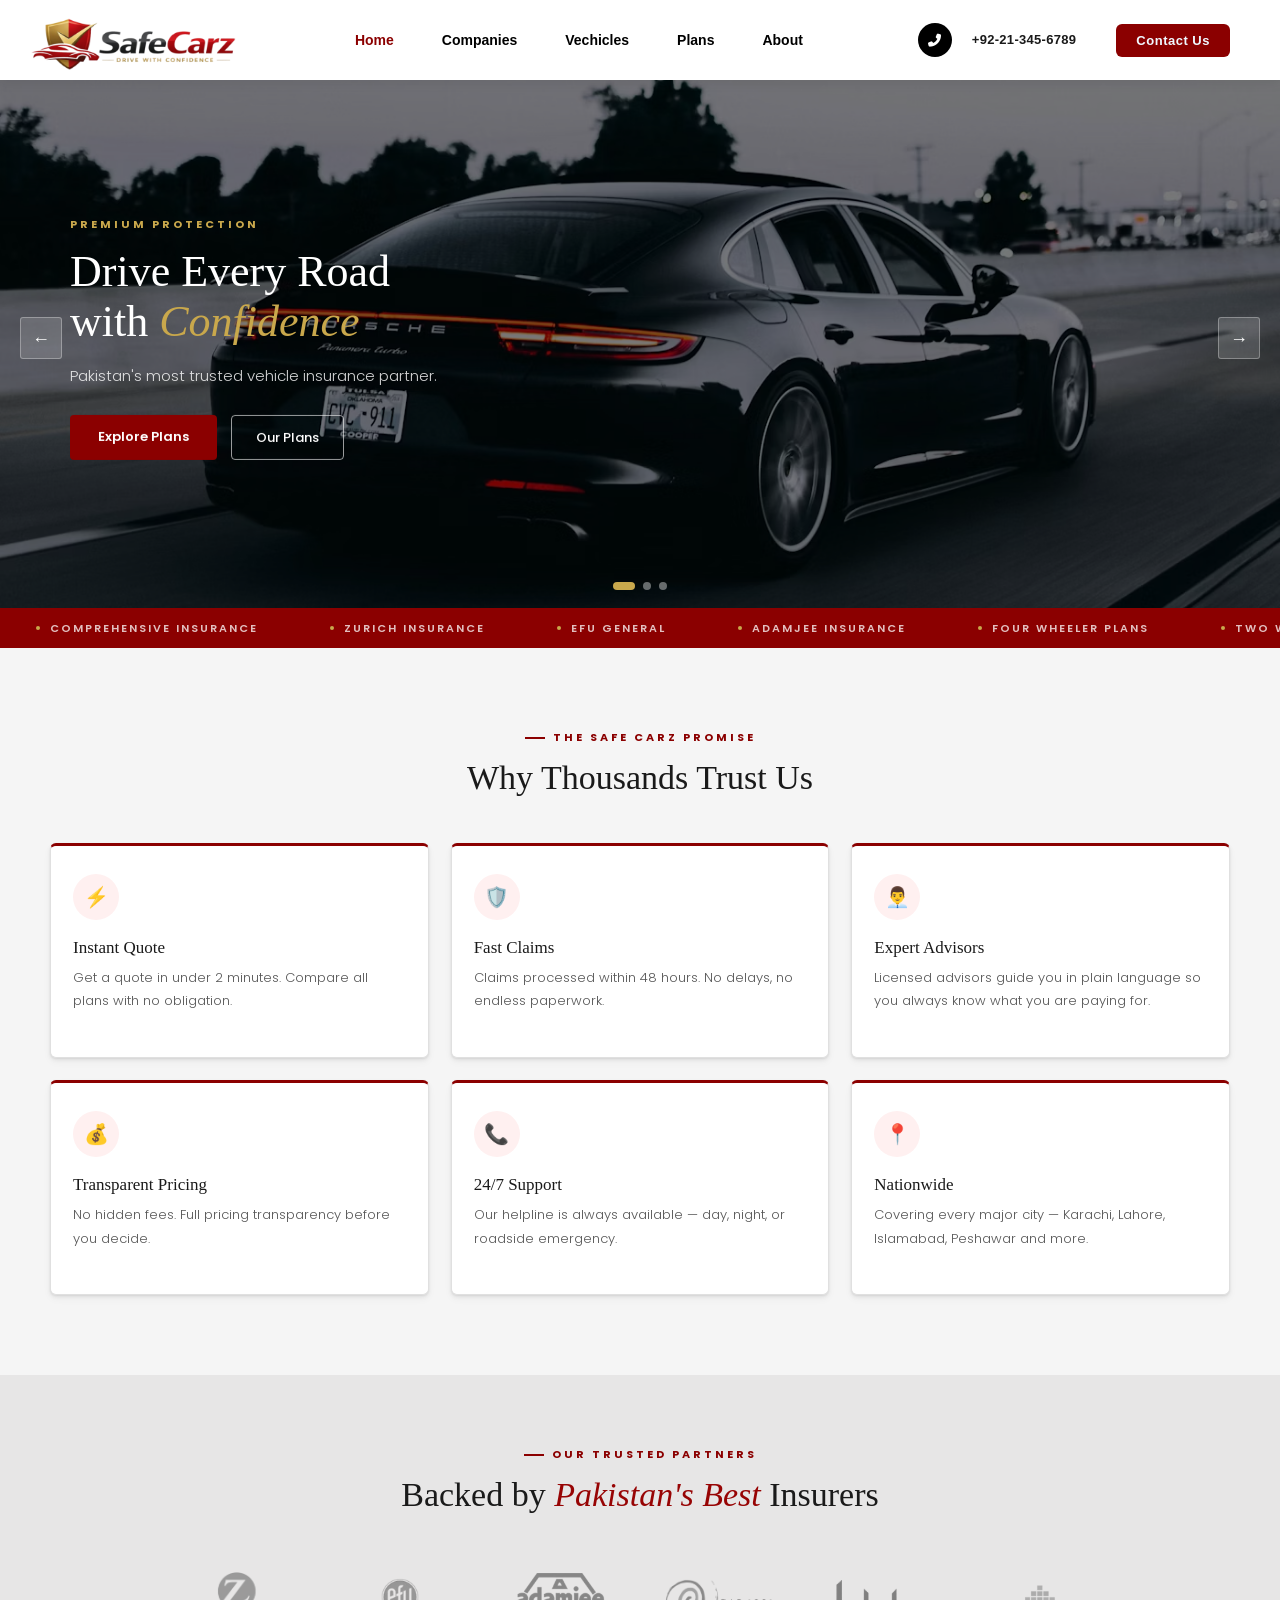
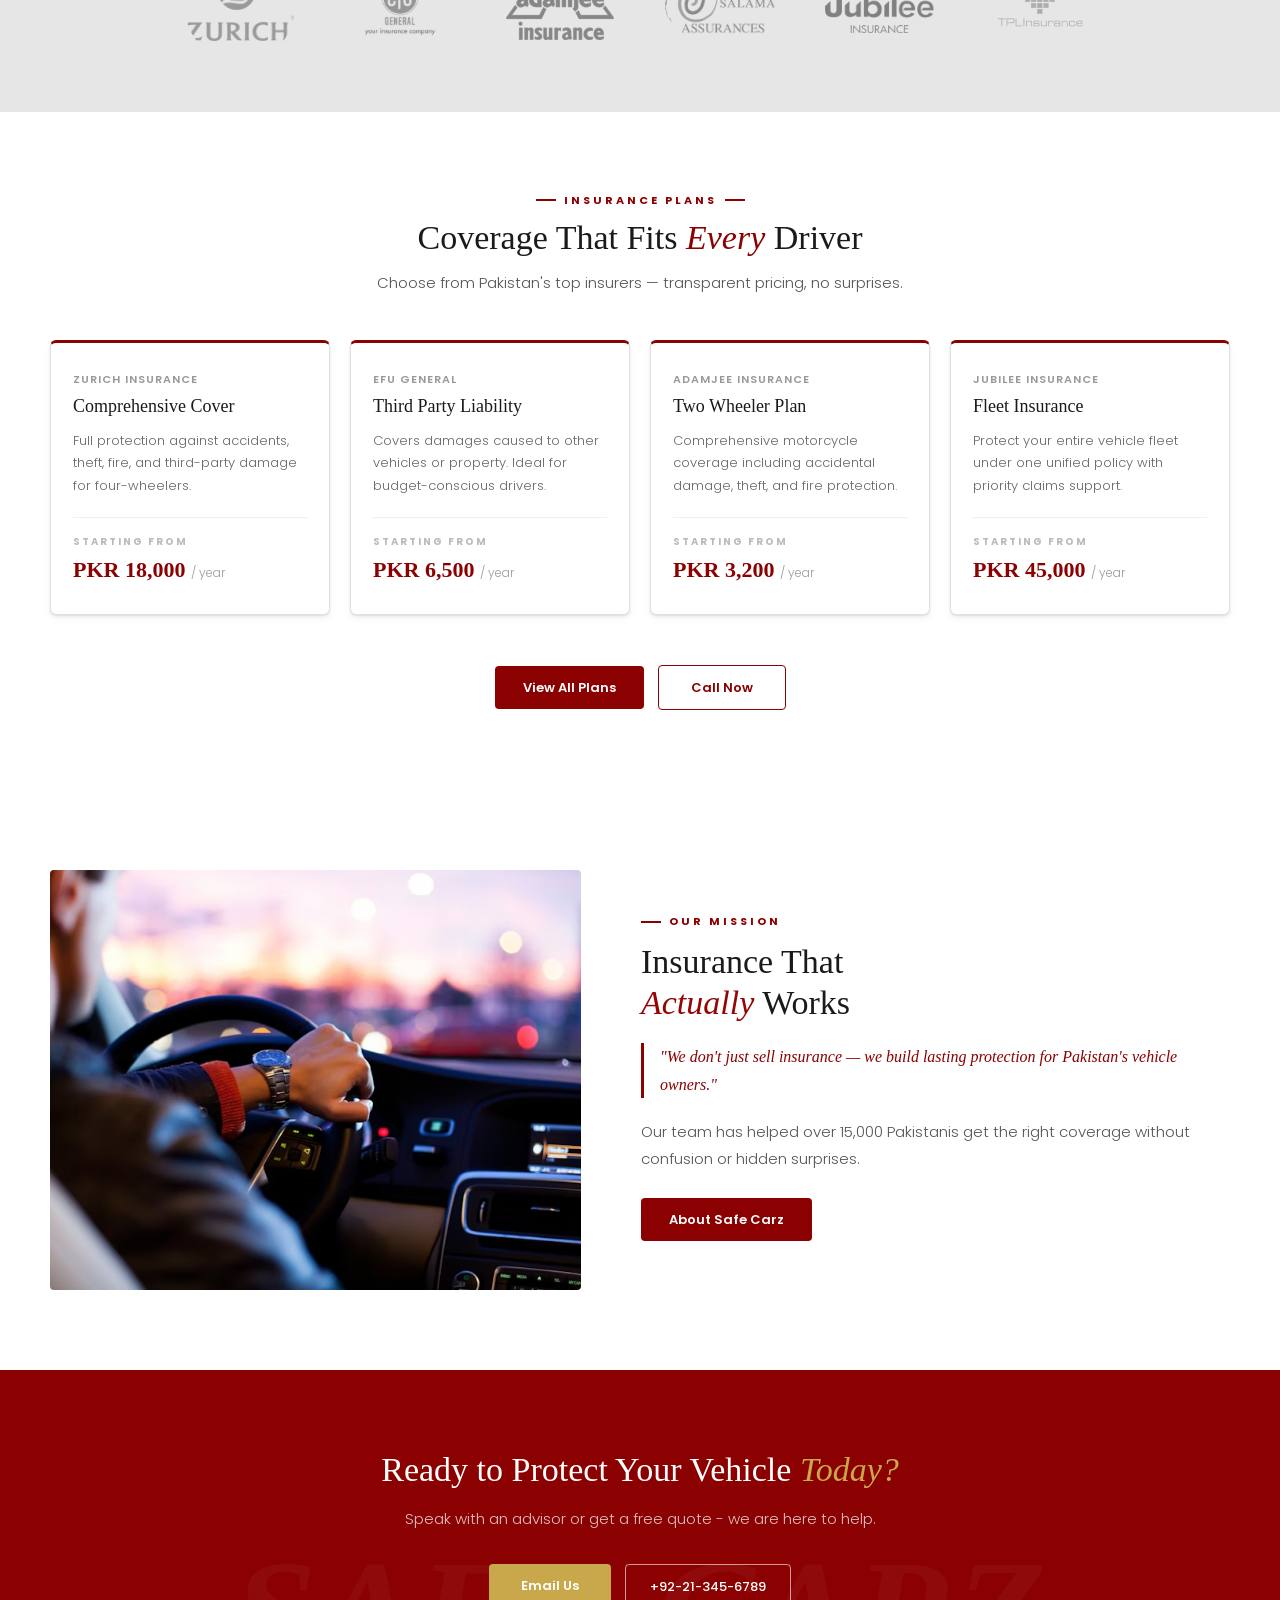
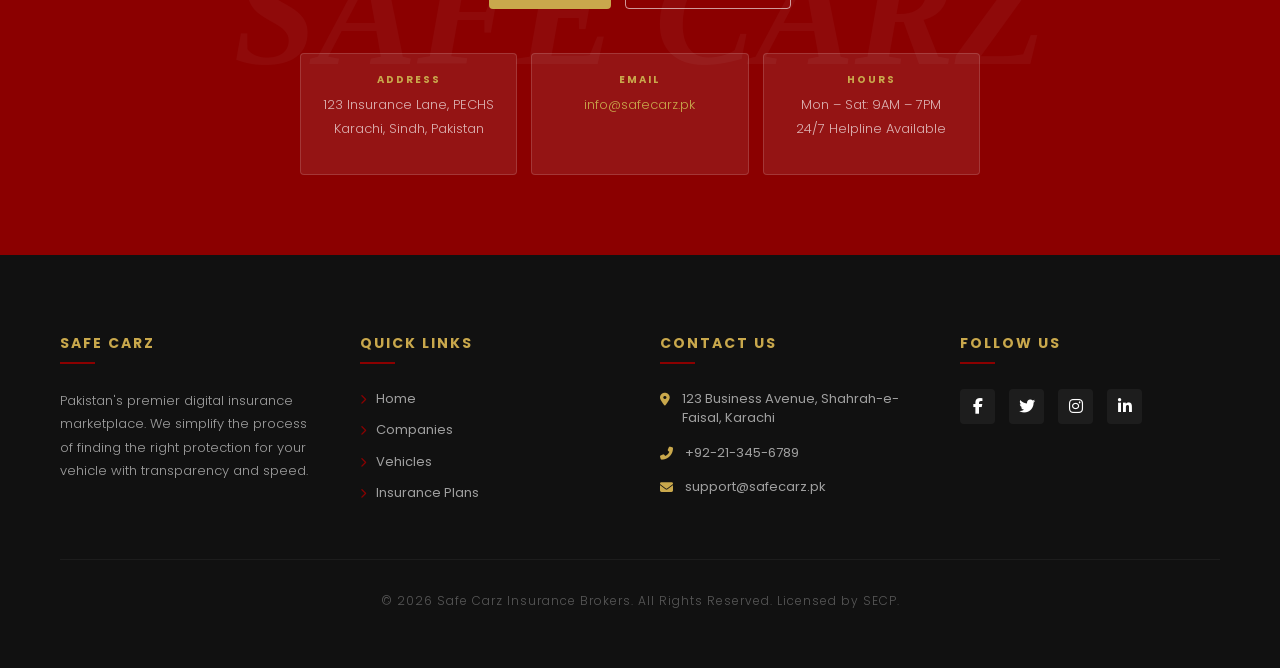
==== commit 8e53511c: "save" ====
--- a/index.html
+++ b/index.html
@@ -58,7 +58,7 @@
 
         <!-- Slide 2 -->
         <div class="slide">
-            <img src="Assets/Car-slide-2.avif" alt="Car" />
+            <img src="Assets/Salama-img.webp" alt="Car" />
             <div class="slide-overlay"></div>
             <div class="slide-text">
                 <div class="tag">Zurich · EFU · Adamjee</div>
@@ -245,7 +245,7 @@
             <p class="fade">Our team has helped over 15,000 Pakistanis get the right coverage without confusion or
                 hidden surprises.</p>
             <div style="margin-top:26px" class="fade">
-                <a href="#" class="btn-red">About Safe Carz</a>
+                <a href="About.html" class="btn-red">About Safe Carz</a>
             </div>
         </div>
     </section>
--- a/Style/HomePage.css
+++ b/Style/HomePage.css
@@ -142,7 +142,10 @@
 .slide.active .btns {
   animation: fadeInUp 0.65s 0.75s ease both;
 }
-
+.btn-red, .btn-white, .btn-gold {
+  position: relative;
+  overflow: hidden;
+}
 .btn-red::after,
 .btn-gold::after {
   content: '';
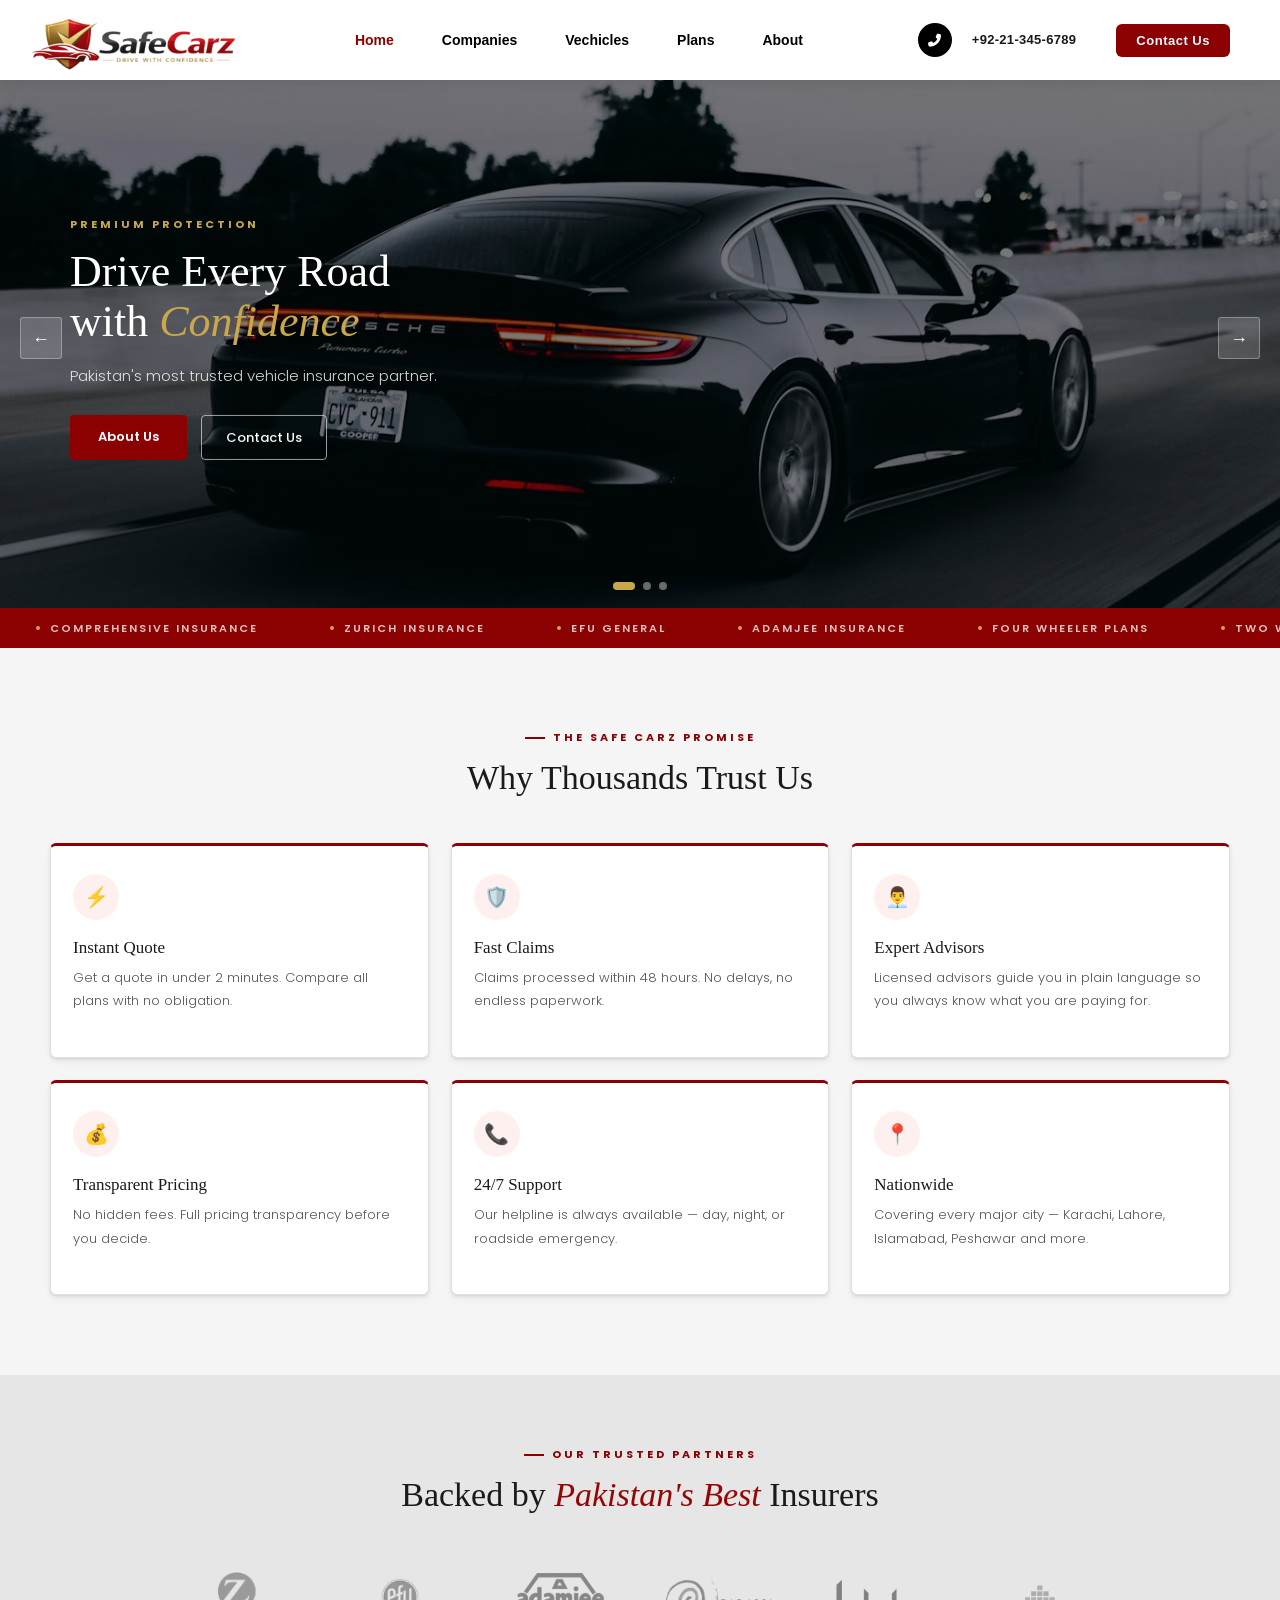
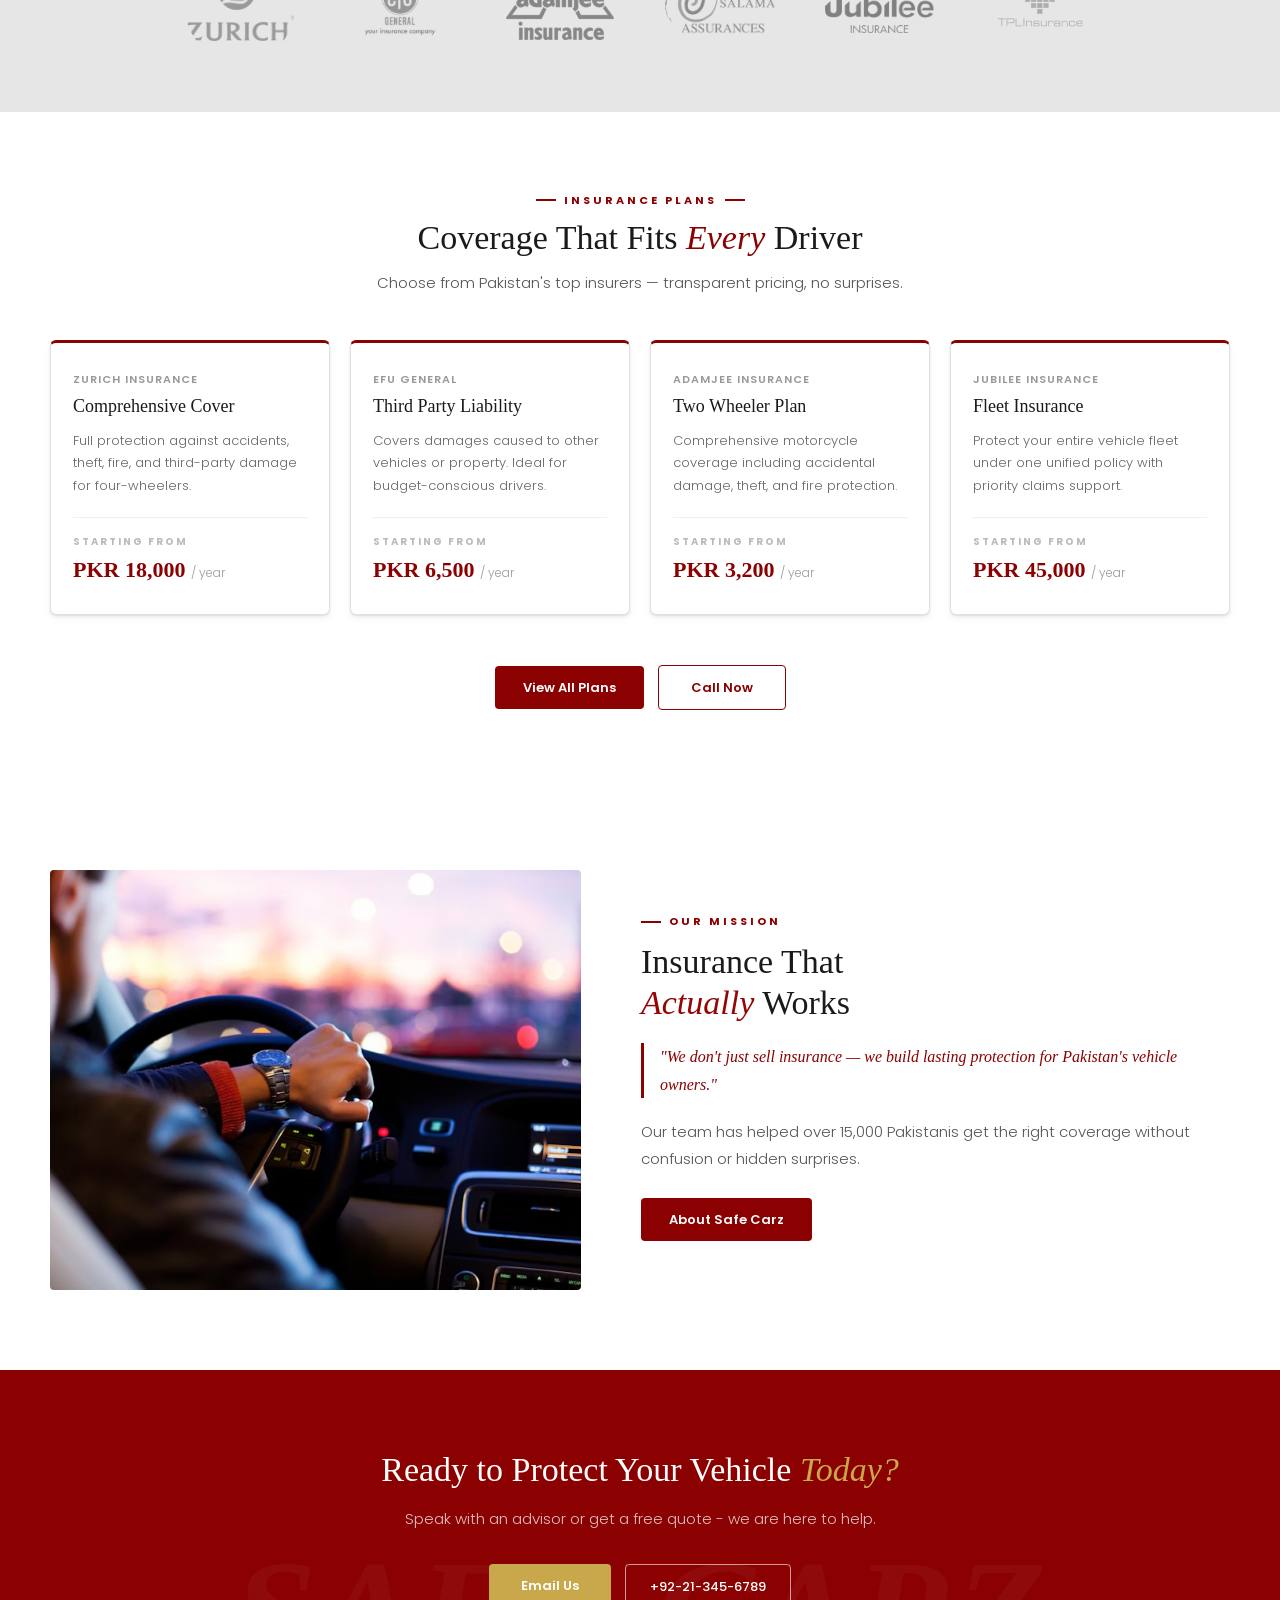
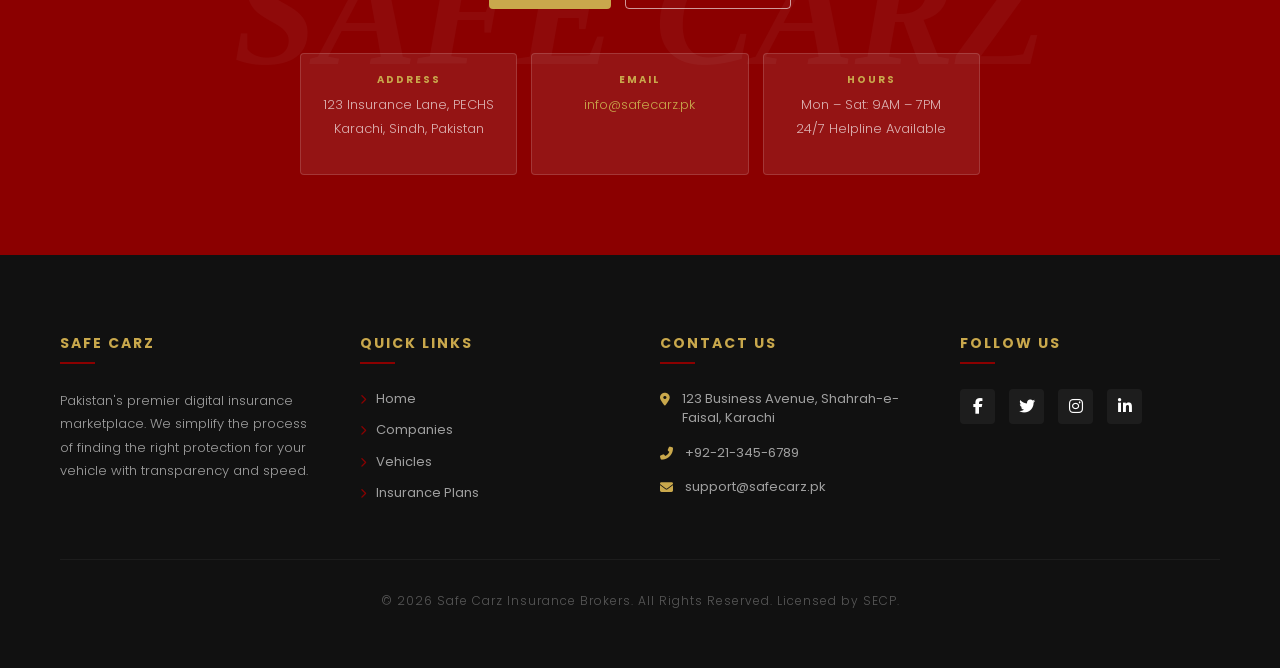
==== commit 8ef67707: "save" ====
--- a/index.html
+++ b/index.html
@@ -1,6 +1,5 @@
 <!DOCTYPE html>
 <html lang="en">
-
 <head>
     <meta charset="UTF-8">
     <meta name="viewport" content="width=device-width, initial-scale=1.0">
@@ -50,8 +49,8 @@
                 <h1>Drive Every Road<br>with <em>Confidence</em></h1>
                 <p>Pakistan's most trusted vehicle insurance partner.</p>
                 <div class="btns">
-                    <a href="Plans.html" class="btn-red">Explore Plans</a>
-                    <a href="Plans.html" class="btn-white">Our Plans</a>
+                    <a href="About.html" class="btn-red">About Us</a>
+                    <a href="Contact.html" class="btn-white">Contact Us</a>
                 </div>
             </div>
         </div>
@@ -65,8 +64,8 @@
                 <h1>8 Companies,<br><em>One</em> Trusted Partner</h1>
                 <p>Compare plans from Pakistan's top insurers in one place.</p>
                 <div class="btns">
-                    <a href="companies.html" class="btn-red">View Companies</a>
-                    <a href="Contact.html" class="btn-white">Call Now</a>
+                   <a href="About.html" class="btn-red">About Us</a>
+                   <a href="tel:+92213456789" class="btn-white">Call Now</a>
                 </div>
             </div>
         </div>
--- a/Style/HomePage.css
+++ b/Style/HomePage.css
@@ -23,10 +23,17 @@
   object-fit: cover;
 }
 
+.slide .btns a {
+    position: relative;
+    z-index: 100;
+    pointer-events: all;
+}
+
 .slide-overlay {
   position: absolute;
   inset: 0;
   background: rgba(0, 0, 0, 0.52);
+  pointer-events: none;
 }
 
 .slide-text {
@@ -512,7 +519,6 @@
   margin-bottom: 40px;
 }
 
-/* ── Plan-card internals ── */
 .plan-badge {
   display: inline-block;
   font-size: 9px;
